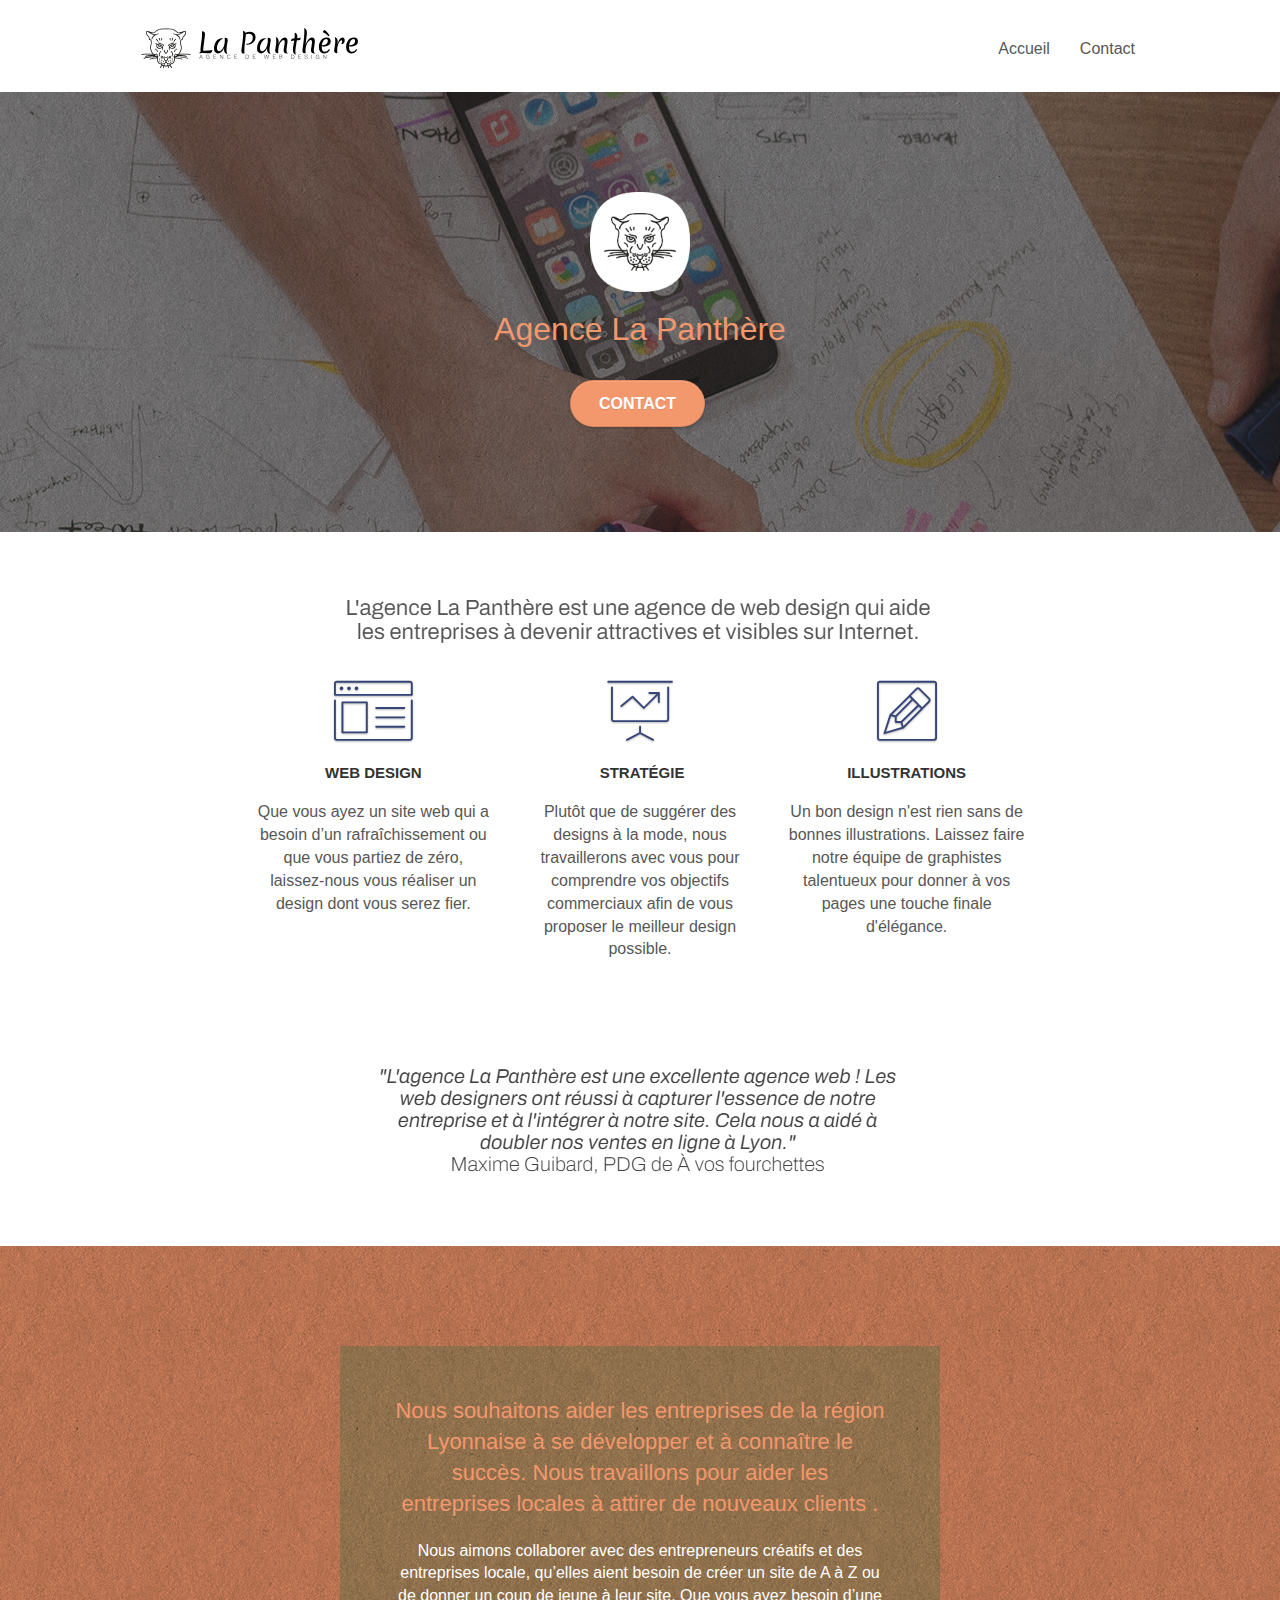
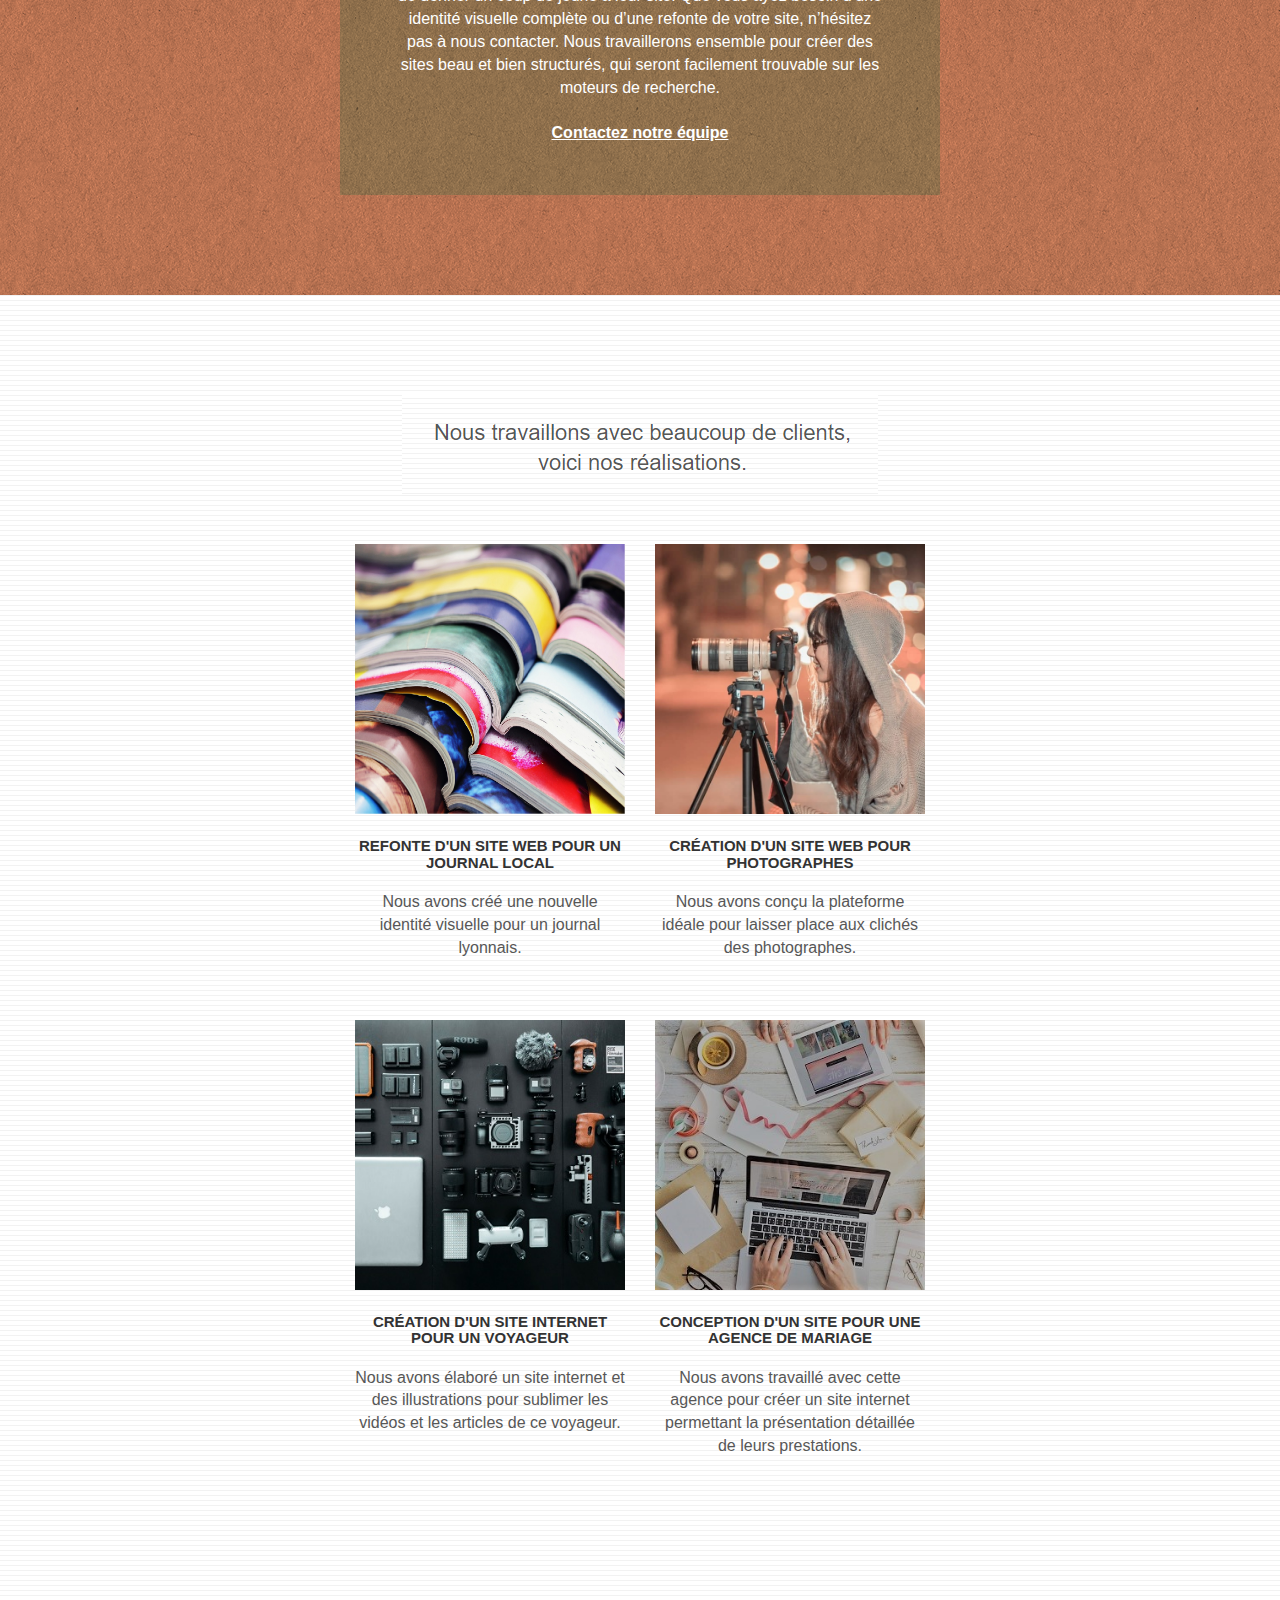
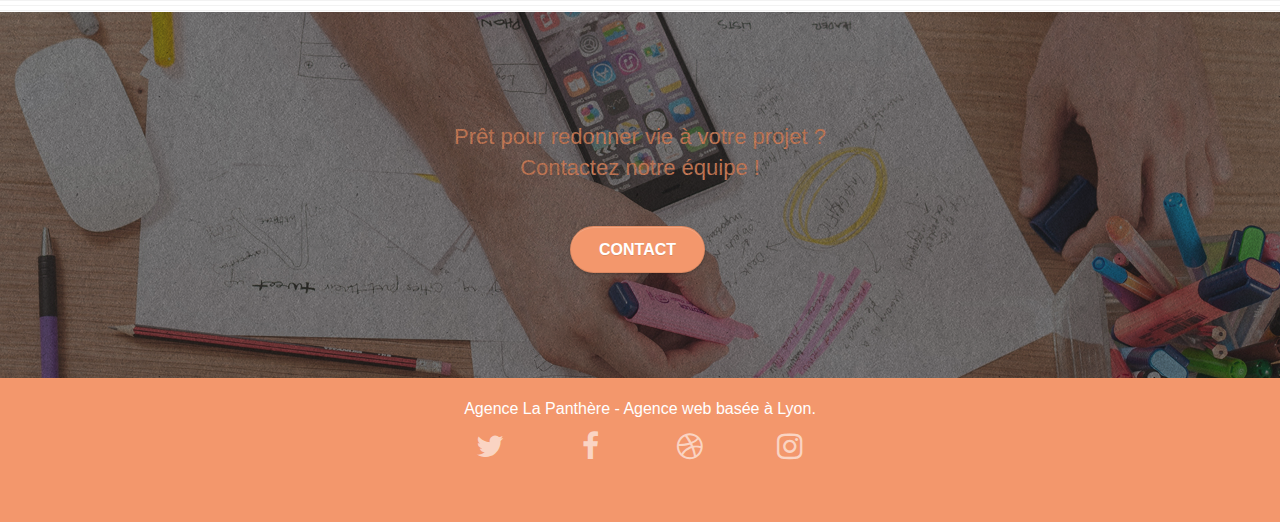
==== index.html @ 8ef8bfb0 "Nettoyage du surplus de liens + aumentation taille de texte paragraphe" ====
<!doctype html>
<html lang="Default">
<head>
    <meta charset="utf-8">
    <meta name="keywords" content="seo, google, site web, site internet, agence design paris, agence design, agence design,agence design,agence design,agence design,agence design,agence design,agence design,agence design">
    <meta name="description" content="L'agence La Panthère est une agence de web design qui aide les entreprises à devenir attractives et visibles sur Internet">
    <meta name="viewport" content="width=device-width, initial-scale=1.0, viewport-fit=cover">
    <link rel="shortcut icon" type="image/png" href="favicon.jpg">
    
	<link rel="stylesheet" type="text/css" href="./css/bootstrap.css">
	<link rel="stylesheet" type="text/css" href="style.css">
	<link rel="stylesheet" type="text/css" href="./css/font-awesome.css">
	<link rel="stylesheet" type="text/css" href="./css/et-line.css">
	
    
	<script src="./js/jquery-2.1.0.js"></script>
	<script src="./js/bootstrap.js"></script>
	<script src="./js/blocs.js"></script>
	<script src="./js/jquery.touchSwipe.js" defer></script>
	<script src="./js/gmaps.js"></script>

    <title>Agence Web La Panthère</title>

    
<!-- Analytics -->
 
<!-- Analytics END -->
    
</head>
<body>
<!-- Principal conteneur -->
<div class="page-container">
    
<!-- bloc-0 -->
<header class="bloc bgc-white l-bloc " id="bloc-0">
	<div class="container bloc-sm">

		<nav class="navbar row">
			<div class="navbar-header">
				<a class="navbar-brand" href="index.html"><img src="img/agence-la-panthere-monochrome.svg" alt="paris web design logo agence web meilleure agence" height="40" /></a>
				<button id="nav-toggle" type="button" class="ui-navbar-toggle navbar-toggle" data-toggle="collapse" data-target=".navbar-1">
					<span class="sr-only">Toggle navigation</span><span class="icon-bar"></span><span class="icon-bar"></span><span class="icon-bar"></span>
				</button>
			</div>
			<div class="collapse navbar-collapse navbar-1 special-dropdown-nav">
				<ul class="site-navigation nav navbar-nav">
					<li>
						<a href="index.html">Accueil</a>
					</li>
					<li>
					</li>
					<li>
						<a href="page2.html">Contact</a>
					</li>
				</ul>
			</div>
		</nav>
	</div>
</header>
<!-- bloc-0 END -->

<!-- bloc-1-presentation -->
<section class="bloc bgc-dark-slate-blue bg-banniere d-bloc bg-t-edge bloc-bg-texture texture-paper b-parallax" id="bloc-1-hero">
	<div class="container bloc-lg">
		<div class="row tight-width-whitespace">
			<article class="col-sm-12">
				<img src="img/logo.png" class="center-block image-resize-mode" width="100" alt="Agence La Panthère, agence web paris, création logo paris" />
				<h1 class="text-center hero-bloc-text tc-white ">
					Agence La Panthère
				</h1>
				<div class="text-center">
					<a href="page2.html" class="btn btn-lg btn-clean btn-rd cta-hero btn-atomic-tangerine" id="cta-hero">Contact</a>
				</div>
			</article>
		</div>
	</div>
</section>
<!-- bloc-1-presentation END -->

<!-- bloc-2-services -->
<main class="bloc bgc-white l-bloc" id="bloc-2-services">
	<div class="container bloc-md">
		<div class="row">
			<div class="col-sm-12 text-center">
				<img alt="agence web, agence web paris, web design paris, stratégie web" src="img/title.png" />
			</div>
		</div>
		<div class="row voffset-lg med-width-whitespace">
			<div class="col-sm-4">
				<div class="text-center">
					<span class="et-icon-browser sm-shadow icon-dark-slate-blue icons icon-lg"></span>
				</div>
				<h3 class="mg-md text-center">
					Web design
				</h3>
				<p class="text-center ">
					Que vous ayez un site web qui a besoin d&rsquo;un rafraîchissement ou que vous partiez de zéro, laissez-nous vous réaliser un design dont vous serez fier.
				</p>
			</div>
			<div class="col-sm-4">
				<div class="text-center">
					<span class="et-icon-presentation sm-shadow icon-dark-slate-blue icons icon-lg"></span>
				</div>
				<h3 class="mg-md text-center">
					&nbsp;Stratégie
				</h3>
				<p class="text-center ">
					Plutôt que de suggérer des designs à la mode, nous travaillerons avec vous pour comprendre vos objectifs commerciaux afin de vous proposer le meilleur design possible.<br>
				</p>
			</div>
			<div class="col-sm-4">
				<div class="text-center">
					<span class="et-icon-edit sm-shadow icon-dark-slate-blue icons icon-lg"></span>
				</div>
				<h3 class="mg-md text-center">
					Illustrations
				</h3>
				<p class="text-center ">
					Un bon design n'est rien sans de bonnes illustrations. Laissez faire notre équipe de graphistes talentueux pour donner à vos pages une touche finale d'élégance.
				</p>
			</div>
		</div>
		<div class="row voffset-lg voffset">
			<div class="col-xs-12 col-md-8 col-md-offset-2 text-center">
				<img alt="agence web, agence web paris, web design paris, stratégie web" src="img/citation.png" />

			</div>
		</div>
	</div>
</main>
<!-- bloc-2-services END -->

<!-- bloc-3-what-i-do -->
<div class="bloc tc-white bgc-atomic-tangerine bg-presentation d-bloc bloc-bg-texture texture-paper b-parallax" id="bloc-3-what-i-do">
	<div class="container bloc-lg">
		<div class="row tight-width-whitespace black-background">
			<div class="col-sm-12">
				<h2 class="mg-md text-center tc-white">
					Nous souhaitons aider les entreprises de la région Lyonnaise à se développer et à connaître le succès. Nous travaillons pour aider les entreprises locales à attirer de nouveaux clients .<br>
				</h2>
				<p class="text-center white">
					Nous aimons collaborer avec des entrepreneurs créatifs et des entreprises locale, qu’elles aient besoin de créer un site de A à Z ou de donner un coup de jeune à leur site. Que vous ayez besoin d’une identité visuelle complète ou d’une refonte de votre site, n’hésitez pas à nous contacter. Nous travaillerons ensemble pour créer des sites beau et bien structurés, qui seront facilement trouvable sur les moteurs de recherche. <br><br><a class="ltc-white bold-link" href="page2.html">Contactez notre équipe</a><br>
				</p>
			</div>
		</div>
	</div>
</div>
<!-- bloc-3-what-i-do END -->

<!-- bloc-4-portfolio -->
<section class="bloc bgc-white bg-lines-h2-bg bg-repeat l-bloc" id="bloc-4-portfolio">
	<div class="container bloc-lg">
		<div class="row">
			<div class="col-sm-12 text-center">
				<img alt="agence web, agence web paris, web design paris, stratégie web" src="img/title2.png" />
			</div>
		</div>
		<div class="row tight-width-whitespace portfolio-row">
			<div class="col-sm-6">
				<a href="#" data-lightbox="img/1.jpg" data-gallery-id="gallery-1" data-caption="Refonte d'un site web pour un journal local" data-frame="snapshot-lb"><img src="img/1.jpg" alt="paris web design logo agence web meilleure agence et refonte site web journal" class="img-responsive portfolio-thumb" /></a>
				<h3 class="mg-md text-center">
					Refonte d'un site web pour un journal local
				</h3>
				<p class="text-center">
					Nous avons créé une nouvelle identité visuelle pour un journal lyonnais.
				</p>
			</div>
			<div class="col-sm-6">
				<a href="#" data-lightbox="img/2.jpg" data-gallery-id="gallery-1" data-caption="Création d'un site web pour photographes" data-frame="snapshot-lb"><img src="img/2.jpg" class="img-responsive portfolio-thumb" alt="paris web design logo agence web meilleure agence, Création d'un site web pour photographes" /></a>
				<h3 class="mg-md text-center">
					Création d'un site web pour photographes
				</h3>
				<p class="text-center">
					Nous avons conçu la plateforme idéale pour laisser place aux clichés des photographes.
				</p>
			</div>
		</div>
		<div class="row tight-width-whitespace portfolio-row">
			<div class="col-sm-6">
				<a href="#" data-lightbox="img/3.bmp" data-gallery-id="gallery-1" data-caption="Création d'un site internet pour un voyageur" data-frame="snapshot-lb"><img src="img/3.bmp" class="img-responsive portfolio-thumb" alt="paris web design logo agence web meilleure agence, Création d'un site web pour voyageur"/></a>
				<h3 class="mg-md text-center">
					Création d'un site internet pour un voyageur
				</h3>
				<p class="text-center">
					Nous avons élaboré un site internet et des illustrations pour sublimer les vidéos et les articles de ce voyageur.
				</p>
			</div>
			<div class="col-sm-6">
				<a href="#" data-lightbox="img/4.bmp" data-gallery-id="gallery-1" data-caption="Conception d'un site pour une agence de mariage" data-frame="snapshot-lb"><img src="img/4.bmp" class="img-responsive portfolio-thumb" alt="paris web design logo agence web meilleure agence, Création d'un site web pour agence de mariage" /></a>
				<h3 class="mg-md text-center">
					Conception d'un site pour une agence de mariage
				</h3>
				<p class="text-center">
					Nous avons travaillé avec cette agence pour créer un site internet permettant la présentation détaillée de leurs prestations.
				</p>
			</div>
		</div>
	</div>
</section>
<!-- bloc-4-portfolio END -->

<!-- bloc-5-cta -->
<section class="bloc bgc-dark-slate-blue bg-banniere d-bloc bloc-bg-texture texture-paper" id="bloc-5-cta">
	<div class="container bloc-lg">
		<div class="row">
			<h2 class="mg-md text-center tc-white">
				Prêt pour redonner vie à votre projet ?<br>Contactez notre équipe !
			</h2>
			<div class="col-sm-12 text-center">
				<a href="page2.html" class="btn btn-atomic-tangerine btn-clean btn-rd btn-lg cta-hero">Contact</a>
			</div>
		</div>
	</div>
</section>
<!-- bloc-5-cta END -->

<!-- Footer - bloc-8 -->
<footer class="bloc bgc-atomic-tangerine d-bloc" id="bloc-8">
	<div class="container bloc-sm">
		<div class="row">
			<div class="col-sm-12">
				<p class="text-center white">
					Agence La Panthère - Agence web basée à Lyon.<br>
				</p>
				<div class="row row-no-gutters social">
					<div class="col-sm-3">
						<div class="text-center">
							<a class="social" href="index.html"><span class="fa fa-twitter icon-md"></span></a>
						</div>
					</div>
					<div class="col-sm-3">
						<div class="text-center">
							<a class="social" href="index.html"><span class="fa fa-facebook icon-md"></span></a>
						</div>
					</div>
					<div class="col-sm-3">
						<div class="text-center">
							<a class="social" href="index.html"><span class="fa fa-dribbble icon-md"></span></a>
						</div>
					</div>
					<div class="col-sm-3">
						<div class="text-center">
							<a class="social" href="index.html"><span class="fa fa-instagram icon-md"></span></a>
						</div>
					</div>
					<div class="keywords" style="color:#F3976C;">Agence web à paris, stratégie web, web design, illustrations, design de site web, site web, web, internet, site internet, site</div>
				</div>
			</div>
		</div>
	</div>
</footer>
<!-- Footer - bloc-8 END -->

</div>
<!-- Principal conteneur END -->
    

</body>
</html>
---- style.css ----
body {
    margin: 0;
    padding: 0;
    background: #FFF;
    overflow-x: hidden;
    -webkit-font-smoothing: antialiased;
    -moz-osx-font-smoothing: grayscale;
}

a,
button {
    transition: all .3s ease-in-out;
    outline: none!important;
}

a:hover {
    text-decoration: none;
    cursor: pointer;
}

#page-loading-blocs-notifaction {
    position: fixed;
    top: 0;
    bottom: 0;
    width: 100%;
    z-index: 100000;
    background: #FFFFFF url("img/pageload-spinner.gif") no-repeat center center;
}

.bloc {
    width: 100%;
    clear: both;
    background: 50% 50% no-repeat;
    padding: 0 50px;
    -webkit-background-size: cover;
    -moz-background-size: cover;
    -o-background-size: cover;
    background-size: cover;
    position: relative;
}

.bloc .container {
    padding-left: 0;
    padding-right: 0;
}

.bloc-lg {
    padding: 100px 50px;
}

.bloc-md {
    padding: 50px;
}

.bloc-sm {
    padding: 20px 50px;
}

.bg-center,
.bg-l-edge,
.bg-r-edge,
.bg-t-edge,
.bg-b-edge,
.bg-tl-edge,
.bg-bl-edge,
.bg-tr-edge,
.bg-br-edge,
.bg-repeat {
    -webkit-background-size: auto!important;
    -moz-background-size: auto!important;
    -o-background-size: auto!important;
    background-size: auto!important;
}

.bg-repeat {
    background: repeat;
}

.bg-t-edge {
    background: top no-repeat;
}

.bloc-bg-texture::before {
    content: "";
    background-size: 2px 2px;
    position: absolute;
    top: 0;
    bottom: 0;
    left: 0;
    right: 0;
}

.texture-paper::before {
    background: url("img/texture-paper.png");
    background-size: 280px 280px;
}

.b-parallax {
    background-attachment: fixed;
}

.d-bloc {
    color: rgba(255, 255, 255, .7);
}

.d-bloc button:hover {
    color: rgba(255, 255, 255, .9);
}

.d-bloc .icon-round,
.d-bloc .icon-square,
.d-bloc .icon-rounded,
.d-bloc .icon-semi-rounded-a,
.d-bloc .icon-semi-rounded-b {
    border-color: rgba(255, 255, 255, .9);
}

.d-bloc .divider-h span {
    border-color: rgba(255, 255, 255, .2);
}

.d-bloc .a-btn,
.d-bloc .navbar a,
.d-bloc .navbar-brand,
.d-bloc a .icon-sm,
.d-bloc a .icon-md,
.d-bloc a .icon-lg,
.d-bloc a .icon-xl,
.d-bloc h1 a,
.d-bloc h2 a,
.d-bloc h3 a,
.d-bloc h4 a,
.d-bloc h5 a,
.d-bloc h6 a,
.d-bloc p a {
    color: rgba(255, 255, 255, .6);
}

.d-bloc .a-btn:hover,
.d-bloc .navbar a:hover,
.d-bloc .navbar-brand:hover,
.d-bloc a:hover .icon-sm,
.d-bloc a:hover .icon-md,
.d-bloc a:hover .icon-lg,
.d-bloc a:hover .icon-xl,
.d-bloc h1 a:hover,
.d-bloc h2 a:hover,
.d-bloc h3 a:hover,
.d-bloc h4 a:hover,
.d-bloc h5 a:hover,
.d-bloc h6 a:hover,
.d-bloc p a:hover {
    color: rgba(255, 255, 255, 1);
}

.d-bloc .navbar-toggle .icon-bar {
    background: rgba(255, 255, 255, 1);
}

.d-bloc .btn-wire,
.d-bloc .btn-wire:hover {
    color: rgba(255, 255, 255, 1);
    border-color: rgba(255, 255, 255, 1);
}

.d-bloc .panel {
    color: rgba(0, 0, 0, .5);
}

.d-bloc .panel button:hover {
    color: rgba(0, 0, 0, .7);
}

.d-bloc .panel icon {
    border-color: rgba(0, 0, 0, .7);
}

.d-bloc .panel .divider-h span {
    border-color: rgba(0, 0, 0, .1);
}

.d-bloc .panel .a-btn {
    color: rgba(0, 0, 0, .6);
}

.d-bloc .panel .a-btn:hover {
    color: rgba(0, 0, 0, 1);
}

.d-bloc .panel .btn-wire,
.d-bloc .panel .btn-wire:hover {
    color: rgba(0, 0, 0, .7);
    border-color: rgba(0, 0, 0, .3);
}

.d-bloc .panel,
.l-bloc {
    color: rgba(0, 0, 0, .5);
}

.d-bloc .panel button:hover,
.l-bloc button:hover {
    color: rgba(0, 0, 0, .7);
}

.l-bloc .icon-round,
.l-bloc .icon-square,
.l-bloc .icon-rounded,
.l-bloc .icon-semi-rounded-a,
.l-bloc .icon-semi-rounded-b {
    border-color: rgba(0, 0, 0, .7);
}

.d-bloc .panel .divider-h span,
.l-bloc .divider-h span {
    border-color: rgba(0, 0, 0, .1);
}

.d-bloc .panel .a-btn,
.l-bloc .a-btn,
.l-bloc .navbar a,
.l-bloc .navbar-brand,
.l-bloc a .icon-sm,
.l-bloc a .icon-md,
.l-bloc a .icon-lg,
.l-bloc a .icon-xl,
.l-bloc h1 a,
.l-bloc h2 a,
.l-bloc h3 a,
.l-bloc h4 a,
.l-bloc h5 a,
.l-bloc h6 a,
.l-bloc p a {
    color: rgba(0, 0, 0, .6);
}

.d-bloc .panel .a-btn:hover,
.l-bloc .a-btn:hover,
.l-bloc .navbar a:hover,
.l-bloc .navbar-brand:hover,
.l-bloc a:hover .icon-sm,
.l-bloc a:hover .icon-md,
.l-bloc a:hover .icon-lg,
.l-bloc a:hover .icon-xl,
.l-bloc h1 a:hover,
.l-bloc h2 a:hover,
.l-bloc h3 a:hover,
.l-bloc h4 a:hover,
.l-bloc h5 a:hover,
.l-bloc h6 a:hover,
.l-bloc p a:hover {
    color: rgba(0, 0, 0, 1);
}

.l-bloc .navbar-toggle .icon-bar {
    color: rgba(0, 0, 0, .6);
}

.d-bloc .panel .btn-wire,
.d-bloc .panel .btn-wire:hover,
.l-bloc .btn-wire,
.l-bloc .btn-wire:hover {
    color: rgba(0, 0, 0, .7);
    border-color: rgba(0, 0, 0, .3);
}

.voffset {
    margin-top: 30px;
}

.voffset-lg {
    margin-top: 80px;
}

.row-no-gutters {
    margin-right: 0;
    margin-left: 0;
}

.row.row-no-gutters > [class^="col-"],
.row.row-no-gutters > [class*=" col-"] {
    padding-right: 0;
    padding-left: 0;
}

#bloc-1-hero h1 {
    font-size: 32px;
}

.navbar {
    margin-bottom: 0;
    z-index: 1;
}

.navbar-brand {
    height: auto;
    padding: 3px 15px;
    font-size: 25px;
    font-weight: normal;
    font-weight: 600;
    line-height: 44px;
}

.navbar-brand img {
    max-height: 200px;
    margin: 0 5px 0 0;
    display: inline;
}

.navbar-brand img[src$=svg] {
    min-width: 100px;
}

.nav-center .navbar-brand img {
    margin: 0;
}

.navbar .nav {
    padding-top: 2px;
    margin-right: -16px;
    float: right;
    z-index: 1;
}

.nav > li {
    float: left;
    margin-top: 4px;
    font-size: 16px;
}

.navbar-nav .open .dropdown-menu > li > a {
    text-align: inherit;
}

.nav > li a:hover,
.nav > li a:focus {
    background: transparent;
}

.navbar-toggle {
    margin: 10px 10px 0 0;
    border: 0px;
}

.navbar-toggle:hover {
    background: transparent!important;
}

.navbar-toggle .icon-bar {
    background-color: rgba(0, 0, 0, .5);
    width: 26px;
}

.nav-invert .navbar .nav {
    float: left;
}

.nav-invert .navbar-header,
.nav-invert .navbar-brand {
    float: right;
    position: relative;
    z-index: 2;
}

@media (min-width: 768px) {
    .site-navigation {
        position: absolute;
        top: 50%;
        right: 20px;
        transform: translate(0, -50%);
        -webkit-transform: translateY(-50%);
    }
    .nav > li .dropdown-menu a,
    .nav > li .dropdown-menu a:hover {
        color: #484848;
    }
    .nav-invert .site-navigation {
        left: 0;
        right: 0;
    }
    .nav-center {
        text-align: center;
    }
    .nav-center .navbar-header {
        width: 100%;
    }
    .nav-center .navbar-header,
    .nav-center .navbar-brand,
    .nav-center .nav > li {
        float: none;
        display: inline-block;
    }
    .nav-center .site-navigation {
        position: relative;
        width: 100%;
        right: 0;
        margin-right: 0px;
        margin-top: 20px;
    }
    .nav-center.mini-nav .navbar-toggle {
        float: none;
        margin: 10px auto 0;
    }
}

.nav > li > .dropdown a {
    background: none!important;
    display: block;
    padding: 14px 15px;
}

nav .caret {
    margin: 0 5px;
}

.dropdown-menu .dropdown-menu {
    top: -8px;
    left: 100%;
}

.dropdown-menu .dropmenu-flow-right {
    top: 100%;
    left: 0;
    margin-left: -1px;
    border-top-left-radius: 0;
    border-top-right-radius: 0;
}

.dropdown-menu .dropdown span {
    border: 4px solid black;
    border-top-color: transparent;
    border-right-color: transparent;
    border-bottom-color: transparent;
    margin: 6px -5px 0 0!important;
    float: right;
}

.mg-md {
    margin-top: 10px;
    margin-bottom: 20px;
}

.mg-lg {
    margin-top: 10px;
    margin-bottom: 40px;
}

.btn {
    margin: 0 5px 5px 0;
}

.btn.pull-right {
    margin: 0 0 5px 5px;
}

.btn-d,
.btn-d:hover,
.btn-d:focus {
    color: #FFF;
    background: rgba(0, 0, 0, .3);
}

button {
    outline: none!important;
}

.btn-rd {
    border-radius: 40px;
}

.btn-clean {
    border: 1px solid rgba(0, 0, 0, .08);
    border-bottom-color: rgba(0, 0, 0, .1);
    text-shadow: 0 1px 0 rgba(0, 0, 1, .1);
    box-shadow: 0 1px 3px rgba(0, 0, 1, .25), inset 0 1px 0 0 rgba(255, 255, 255, .15);
}

.icon-md {
    font-size: 30px!important;
}

.icon-lg {
    font-size: 60px!important;
}

.sm-shadow {
    text-shadow: 0 1px 2px rgba(0, 0, 0, .3);
}

.panel-sq,
.panel-sq .panel-heading,
.panel-sq .panel-footer {
    border-radius: 0;
}

.panel-rd {
    border-radius: 30px;
}

.panel-rd .panel-heading {
    border-radius: 29px 29px 0 0;
}

.panel-rd .panel-footer {
    border-radius: 0 0 29px 29px;
}

.form-control {
    border-color: rgba(0, 0, 0, .1);
    box-shadow: none;
}

.scrollToTop {
    width: 40px;
    height: 40px;
    position: fixed;
    bottom: 20px;
    right: 20px;
    opacity: 0;
    z-index: 500;
    transition: all .3s ease-in-out;
}

.scrollToTop span {
    margin-top: 6px;
}

.showScrollTop {
    font-size: 14px;
    opacity: 1;
}

a[data-lightbox] {
    position: relative;
    display: block;
    text-align: center;
}

a[data-lightbox]:hover::before {
    content: "+";
    font-family: "HelveticaNeue-Light", "Helvetica Neue Light", "Helvetica Neue", Helvetica, Arial;
    font-size: 32px;
    width: 50px;
    height: 50px;
    margin-left: -25px;
    border-radius: 50%;
    background: rgba(0, 0, 0, .6);
    color: #FFF;
    font-weight: 100;
    z-index: 1;
    position: absolute;
    top: 50%;
    transform: translateY(-50%);
    -webkit-transform: translateY(-50%);
}

a[data-lightbox]:hover img {
    opacity: 0.6;
    -webkit-animation-fill-mode: none;
    animation-fill-mode: none;
}

#lightbox-modal {
    display: flex;
    align-items: center;
}

#lightbox-modal .modal-dialog {
    width: 90%;
    max-width: 900px;
    margin: 0 auto 0;
}

#lightbox-modal .modal-dialog img {
    max-height: 90vh;
    margin: 0 auto;
}

.lightbox-caption {
    padding: 20px;
    color: #FFF;
    background: rgba(0, 0, 0, .5);
    position: absolute;
    left: 15px;
    right: 15px;
    bottom: 5px;
}

.close-lightbox {
    color: #FFF;
    font-size: 30px;
    position: absolute;
    top: 20px;
    right: 20px;
    z-index: 20;
    background: rgba(0, 0, 0, .5);
    border: none;
    line-height: 30px;
    padding: 0 9px 5px;
    opacity: 0.3;
}

.close-lightbox:hover,
.next-lightbox:hover,
.prev-lightbox:hover {
    opacity: 1.0;
    color: #FFF;
}

.next-lightbox,
.prev-lightbox {
    font-size: 20px;
    color: rgba(255, 255, 255, .9);
    background: rgba(0, 0, 0, .5);
    transition: all .2s ease-in-out;
    position: absolute;
    top: 45%;
    z-index: 1;
    opacity: 0.4;
}

.next-lightbox {
    padding: 6px 8px 1px 13px;
    right: 25px;
}

.prev-lightbox {
    padding: 6px 13px 1px 10px;
    left: 25px;
}

.snapshot-lb .modal-body {
    padding-bottom: 45px;
}

.snapshot-lb .lightbox-caption {
    padding: 0;
    color: rgba(0, 0, 0, .5);
    background: none;
}

h1,
h2,
h3,
h4,
h5,
h6,
p,
label,
.btn,
a {
    font-family: "helvetica";
    font-weight: 400;
    color: #575757!important;
}

.container {
    max-width: 1000px;
}

.hero-bloc-text {
    font-size: 38px;
}

.hero-bloc-text-sub {
    font-size: 36px;
}

.statement-bloc-text {
    line-height: 26px;
    font-style: italic;
    font-size: 20px;
    text-align: center;
    font-weight: lighter;
    max-width: 520px;
    margin: auto auto auto auto;
}

p {
    font-size: 16px;
}

.tight-width-whitespace {
    max-width: 600px;
    margin: auto auto auto auto;
}

.h1 {
    font-size: 20px;
    font-family: "Open Sans";
}

.cta-hero {
    margin-top: 22px;
    color: #FFFFFF!important;
    text-transform: uppercase;
    padding: 12px 28px 12px 28px;
    font-size: 16px;
    font-weight: 700;
}

.social {
    max-width: 400px;
    margin: auto auto auto auto;
}

h2 {
    font-size: 22px;
    line-height: 1.4em;
}

h3 {
    font-size: 15px;
    text-transform: uppercase;
    font-weight: 700;
    color: #333333!important;
}

.med-width-whitespace {
    max-width: 800px;
    margin: auto auto auto auto;
    box-shadow: 0px 0px 0px #000000;
}

h1 {
    color: #333333!important;
}

h4 {
    color: #333333!important;
}

.icons {
    margin-bottom: 14px;
    margin-top: 24px;
}

.white {
    color: #FFFFFF!important;
}

.portfolio-thumb {
    margin-bottom: 24px;
}

.portfolio-row {
    margin-bottom: 44px;
    margin-top: 50px;
}

.avatar {
    box-shadow: 0px 4px 9px rgba(0, 0, 0, 0.3);
}

.black-background {
    background-color: rgba(165, 147, 99, 0.7);
    padding: 40px 40px 40px 40px;
}

.bold-link {
    font-weight: 900;
    text-decoration: underline!important;
}

.bgc-white {
    background-color: #FFFFFF;
}

.bgc-dark-slate-blue {
    background-color: #364577;
}

.bgc-atomic-tangerine {
    background-color: #F3976C;
}

.tc-white {
    color: #F3976C!important;
}

.btn-atomic-tangerine {
    background: #F3976C;
    color: #FFFFFF!important;
}

.btn-atomic-tangerine:hover {
    background: #c27956!important;
    color: #FFFFFF!important;
}

.ltc-white {
    color: #FFFFFF!important;
}

.ltc-white:hover {
    color: #cccccc!important;
}

.ltc-atomic-tangerine {
    color: #F3976C!important;
}

.ltc-atomic-tangerine:hover {
    color: #c27956!important;
}

.icon-dark-slate-blue {
    color: #364577!important;
    border-color: #364577!important;
}

.bg-dots-bg {
    background-image: url("img/dots-bg.png");
}

.bg-lines-h2-bg {
    background-image: url("img/lines-h2-bg.png");
}

.bg-banniere {
    background-image: url("img/agence-la-panthere.jpg");
}

.bg-presentation {
    background-image: url("img/image-de-presentation.bmp");
}

@media (max-width: 1024px) {
    .bloc {
        padding-left: 20px;
        padding-right: 20px;
    }
    .bloc.full-width-bloc,
    .bloc-tile-2.full-width-bloc .container,
    .bloc-tile-3.full-width-bloc .container,
    .bloc-tile-4.full-width-bloc .container {
        padding-left: 0;
        padding-right: 0;
    }
}

@media (max-width: 992px) and (min-width: 768px) {
    .navbar .nav {
        max-width: 80%
    }
    .nav-center.navbar .nav {
        max-width: 100%
    }
}

@media only screen and (min-device-width: 768px) and (max-device-width: 1024px) and (orientation: landscape) {
    .b-parallax {
        background-attachment: scroll;
    }
}

@media only screen and (min-device-width: 1024px) and (max-device-width: 1366px) and (-webkit-min-device-pixel-ratio: 1.5) {
    .b-parallax {
        background-attachment: scroll;
    }
}

@media (max-width: 991px) {
    .container {
        width: 100%;
    }
    .b-parallax {
        background-attachment: scroll;
    }
    .page-container,
    #hero-bloc {
        overflow-x: hidden;
        position: relative;
    }
    .bloc {
        padding-left: constant(safe-area-inset-left);
        padding-right: constant(safe-area-inset-right);
    }
    .bloc-group,
    .bloc-group .bloc {
        display: block;
        width: 100%;
    }
    .bloc-fill-screen .fill-bloc-top-edge,
    .bloc-fill-screen .fill-bloc-bottom-edge {
        padding: 0 20px;
        padding-left: constant(safe-area-inset-left);
        padding-right: constant(safe-area-inset-right);
    }
}

@media (max-width: 767px) {
    .page-container {
        overflow-x: hidden;
        position: relative;
    }
    h1,
    h2,
    h3,
    h4,
    h5,
    h6,
    p,
    #disqus_thread {
        padding-left: 10px!important;
        padding-right: 10px!important;
    }
    .b-parallax {
        background-attachment: scroll;
    }
    .navbar .nav {
        padding-top: 0;
        border-top: 1px solid rgba(0, 0, 0, .2);
        float: none!important;
    }
    .navbar.row {
        margin-left: 0;
        margin-right: 0;
    }
    .site-navigation {
        position: inherit;
        transform: none;
        -webkit-transform: none;
        -ms-transform: none;
    }
    .nav > li {
        margin-top: 0;
        border-bottom: 1px solid rgba(0, 0, 0, .1);
        background: rgba(0, 0, 0, .05);
        text-align: left;
        padding-left: 15px;
        width: 100%;
    }
    .nav > li:hover {
        background: rgba(0, 0, 0, .08);
    }
    .dropdown .dropdown a .caret {
        float: none;
        margin: 5px 0 0 10px!important;
        border: 4px solid black;
        border-bottom-color: transparent;
        border-right-color: transparent;
        border-left-color: transparent;
    }
    #hero-bloc .navbar .nav {
        background: rgba(0, 0, 0, .8);
    }
    #hero-bloc .navbar .nav a {
        color: rgba(255, 255, 255, .6);
    }
    .hero {
        padding: 50px 0;
    }
    .hero-nav {
        left: -1px;
        right: -1px;
    }
    .navbar-collapse {
        padding: 0;
        overflow-x: hidden;
        -webkit-box-shadow: none;
        box-shadow: none;
    }
    .navbar-brand img {
        max-height: 40px;
        width: auto;
    }
    .nav-invert .navbar-header {
        float: none;
        width: 100%;
    }
    .nav-invert .navbar-toggle {
        float: left;
        margin-left: 10px;
    }
    .bloc {
        padding-left: 0;
        padding-right: 0;
    }
    .bloc-xxl,
    .bloc-xl,
    .bloc-lg {
        padding: 40px 0;
    }
    .bloc-sm,
    .bloc-md {
        padding-left: 0;
        padding-right: 0;
    }
    .bloc-tile-2 .container,
    .bloc-tile-3 .container,
    .bloc-tile-4 .container,
    .bloc-fill-screen .fill-bloc-top-edge,
    .bloc-fill-screen .fill-bloc-bottom-edge {
        padding-left: 0;
        padding-right: 0;
    }
    .a-block {
        padding: 0 10px;
    }
    .btn-dwn {
        display: none;
    }
    .voffset {
        margin-top: 5px;
    }
    .voffset-md {
        margin-top: 20px;
    }
    .voffset-lg {
        margin-top: 30px;
    }
    form {
        padding: 5px;
    }
    .close-lightbox {
        display: inline-block;
    }
    .blocsapp-device-iphone5 {
        background-size: 216px 425px;
        padding-top: 60px;
        width: 216px;
        height: 425px;
    }
    .blocsapp-device-iphone5 img {
        width: 180px;
        height: 320px;
    }
}

@media (max-width: 400px) {
    .bloc {
        padding-left: 0;
        padding-right: 0;
    }
}

@media (max-width: 767px) {
    .bloc-mob-center-text {
        text-align: center;
    }
}
---- css/et-line.css ----
@font-face {
    font-family: et-line;
    src: url(../fonts/et-line.eot);
    src: url(../fonts/et-line.eot?#iefix) format('embedded-opentype'), url(../fonts/et-line.woff) format('woff'), url(../fonts/et-line.ttf) format('truetype'), url(../fonts/et-line.svg#et-line) format('svg');
    font-weight: 400;
    font-style: normal
}

.et-icon-adjustments,
.et-icon-alarmclock,
.et-icon-anchor,
.et-icon-aperture,
.et-icon-attachment,
.et-icon-bargraph,
.et-icon-basket,
.et-icon-beaker,
.et-icon-bike,
.et-icon-book-open,
.et-icon-briefcase,
.et-icon-browser,
.et-icon-calendar,
.et-icon-camera,
.et-icon-caution,
.et-icon-chat,
.et-icon-circle-compass,
.et-icon-clipboard,
.et-icon-clock,
.et-icon-cloud,
.et-icon-compass,
.et-icon-desktop,
.et-icon-dial,
.et-icon-document,
.et-icon-documents,
.et-icon-download,
.et-icon-dribbble,
.et-icon-edit,
.et-icon-envelope,
.et-icon-expand,
.et-icon-facebook,
.et-icon-flag,
.et-icon-focus,
.et-icon-gears,
.et-icon-genius,
.et-icon-gift,
.et-icon-global,
.et-icon-globe,
.et-icon-googleplus,
.et-icon-grid,
.et-icon-happy,
.et-icon-hazardous,
.et-icon-heart,
.et-icon-hotairballoon,
.et-icon-hourglass,
.et-icon-key,
.et-icon-laptop,
.et-icon-layers,
.et-icon-lifesaver,
.et-icon-lightbulb,
.et-icon-linegraph,
.et-icon-linkedin,
.et-icon-lock,
.et-icon-magnifying-glass,
.et-icon-map,
.et-icon-map-pin,
.et-icon-megaphone,
.et-icon-mic,
.et-icon-mobile,
.et-icon-newspaper,
.et-icon-notebook,
.et-icon-paintbrush,
.et-icon-paperclip,
.et-icon-pencil,
.et-icon-phone,
.et-icon-picture,
.et-icon-pictures,
.et-icon-piechart,
.et-icon-presentation,
.et-icon-pricetags,
.et-icon-printer,
.et-icon-profile-female,
.et-icon-profile-male,
.et-icon-puzzle,
.et-icon-quote,
.et-icon-recycle,
.et-icon-refresh,
.et-icon-ribbon,
.et-icon-rss,
.et-icon-sad,
.et-icon-scissors,
.et-icon-scope,
.et-icon-search,
.et-icon-shield,
.et-icon-speedometer,
.et-icon-strategy,
.et-icon-streetsign,
.et-icon-tablet,
.et-icon-target,
.et-icon-telescope,
.et-icon-toolbox,
.et-icon-tools,
.et-icon-tools-2,
.et-icon-trophy,
.et-icon-tumblr,
.et-icon-twitter,
.et-icon-upload,
.et-icon-video,
.et-icon-wallet,
.et-icon-wine {
    font-family: et-line;
    speak: none;
    font-style: normal;
    font-weight: 400;
    font-variant: normal;
    text-transform: none;
    line-height: 1;
    -webkit-font-smoothing: antialiased;
    -moz-osx-font-smoothing: grayscale;
    display: inline-block
}

.et-icon-mobile:before {
    content: "\e000"
}

.et-icon-laptop:before {
    content: "\e001"
}

.et-icon-desktop:before {
    content: "\e002"
}

.et-icon-tablet:before {
    content: "\e003"
}

.et-icon-phone:before {
    content: "\e004"
}

.et-icon-document:before {
    content: "\e005"
}

.et-icon-documents:before {
    content: "\e006"
}

.et-icon-search:before {
    content: "\e007"
}

.et-icon-clipboard:before {
    content: "\e008"
}

.et-icon-newspaper:before {
    content: "\e009"
}

.et-icon-notebook:before {
    content: "\e00a"
}

.et-icon-book-open:before {
    content: "\e00b"
}

.et-icon-browser:before {
    content: "\e00c"
}

.et-icon-calendar:before {
    content: "\e00d"
}

.et-icon-presentation:before {
    content: "\e00e"
}

.et-icon-picture:before {
    content: "\e00f"
}

.et-icon-pictures:before {
    content: "\e010"
}

.et-icon-video:before {
    content: "\e011"
}

.et-icon-camera:before {
    content: "\e012"
}

.et-icon-printer:before {
    content: "\e013"
}

.et-icon-toolbox:before {
    content: "\e014"
}

.et-icon-briefcase:before {
    content: "\e015"
}

.et-icon-wallet:before {
    content: "\e016"
}

.et-icon-gift:before {
    content: "\e017"
}

.et-icon-bargraph:before {
    content: "\e018"
}

.et-icon-grid:before {
    content: "\e019"
}

.et-icon-expand:before {
    content: "\e01a"
}

.et-icon-focus:before {
    content: "\e01b"
}

.et-icon-edit:before {
    content: "\e01c"
}

.et-icon-adjustments:before {
    content: "\e01d"
}

.et-icon-ribbon:before {
    content: "\e01e"
}

.et-icon-hourglass:before {
    content: "\e01f"
}

.et-icon-lock:before {
    content: "\e020"
}

.et-icon-megaphone:before {
    content: "\e021"
}

.et-icon-shield:before {
    content: "\e022"
}

.et-icon-trophy:before {
    content: "\e023"
}

.et-icon-flag:before {
    content: "\e024"
}

.et-icon-map:before {
    content: "\e025"
}

.et-icon-puzzle:before {
    content: "\e026"
}

.et-icon-basket:before {
    content: "\e027"
}

.et-icon-envelope:before {
    content: "\e028"
}

.et-icon-streetsign:before {
    content: "\e029"
}

.et-icon-telescope:before {
    content: "\e02a"
}

.et-icon-gears:before {
    content: "\e02b"
}

.et-icon-key:before {
    content: "\e02c"
}

.et-icon-paperclip:before {
    content: "\e02d"
}

.et-icon-attachment:before {
    content: "\e02e"
}

.et-icon-pricetags:before {
    content: "\e02f"
}

.et-icon-lightbulb:before {
    content: "\e030"
}

.et-icon-layers:before {
    content: "\e031"
}

.et-icon-pencil:before {
    content: "\e032"
}

.et-icon-tools:before {
    content: "\e033"
}

.et-icon-tools-2:before {
    content: "\e034"
}

.et-icon-scissors:before {
    content: "\e035"
}

.et-icon-paintbrush:before {
    content: "\e036"
}

.et-icon-magnifying-glass:before {
    content: "\e037"
}

.et-icon-circle-compass:before {
    content: "\e038"
}

.et-icon-linegraph:before {
    content: "\e039"
}

.et-icon-mic:before {
    content: "\e03a"
}

.et-icon-strategy:before {
    content: "\e03b"
}

.et-icon-beaker:before {
    content: "\e03c"
}

.et-icon-caution:before {
    content: "\e03d"
}

.et-icon-recycle:before {
    content: "\e03e"
}

.et-icon-anchor:before {
    content: "\e03f"
}

.et-icon-profile-male:before {
    content: "\e040"
}

.et-icon-profile-female:before {
    content: "\e041"
}

.et-icon-bike:before {
    content: "\e042"
}

.et-icon-wine:before {
    content: "\e043"
}

.et-icon-hotairballoon:before {
    content: "\e044"
}

.et-icon-globe:before {
    content: "\e045"
}

.et-icon-genius:before {
    content: "\e046"
}

.et-icon-map-pin:before {
    content: "\e047"
}

.et-icon-dial:before {
    content: "\e048"
}

.et-icon-chat:before {
    content: "\e049"
}

.et-icon-heart:before {
    content: "\e04a"
}

.et-icon-cloud:before {
    content: "\e04b"
}

.et-icon-upload:before {
    content: "\e04c"
}

.et-icon-download:before {
    content: "\e04d"
}

.et-icon-target:before {
    content: "\e04e"
}

.et-icon-hazardous:before {
    content: "\e04f"
}

.et-icon-piechart:before {
    content: "\e050"
}

.et-icon-speedometer:before {
    content: "\e051"
}

.et-icon-global:before {
    content: "\e052"
}

.et-icon-compass:before {
    content: "\e053"
}

.et-icon-lifesaver:before {
    content: "\e054"
}

.et-icon-clock:before {
    content: "\e055"
}

.et-icon-aperture:before {
    content: "\e056"
}

.et-icon-quote:before {
    content: "\e057"
}

.et-icon-scope:before {
    content: "\e058"
}

.et-icon-alarmclock:before {
    content: "\e059"
}

.et-icon-refresh:before {
    content: "\e05a"
}

.et-icon-happy:before {
    content: "\e05b"
}

.et-icon-sad:before {
    content: "\e05c"
}

.et-icon-facebook:before {
    content: "\e05d"
}

.et-icon-twitter:before {
    content: "\e05e"
}

.et-icon-googleplus:before {
    content: "\e05f"
}

.et-icon-rss:before {
    content: "\e060"
}

.et-icon-tumblr:before {
    content: "\e061"
}

.et-icon-linkedin:before {
    content: "\e062"
}

.et-icon-dribbble:before {
    content: "\e063"
}
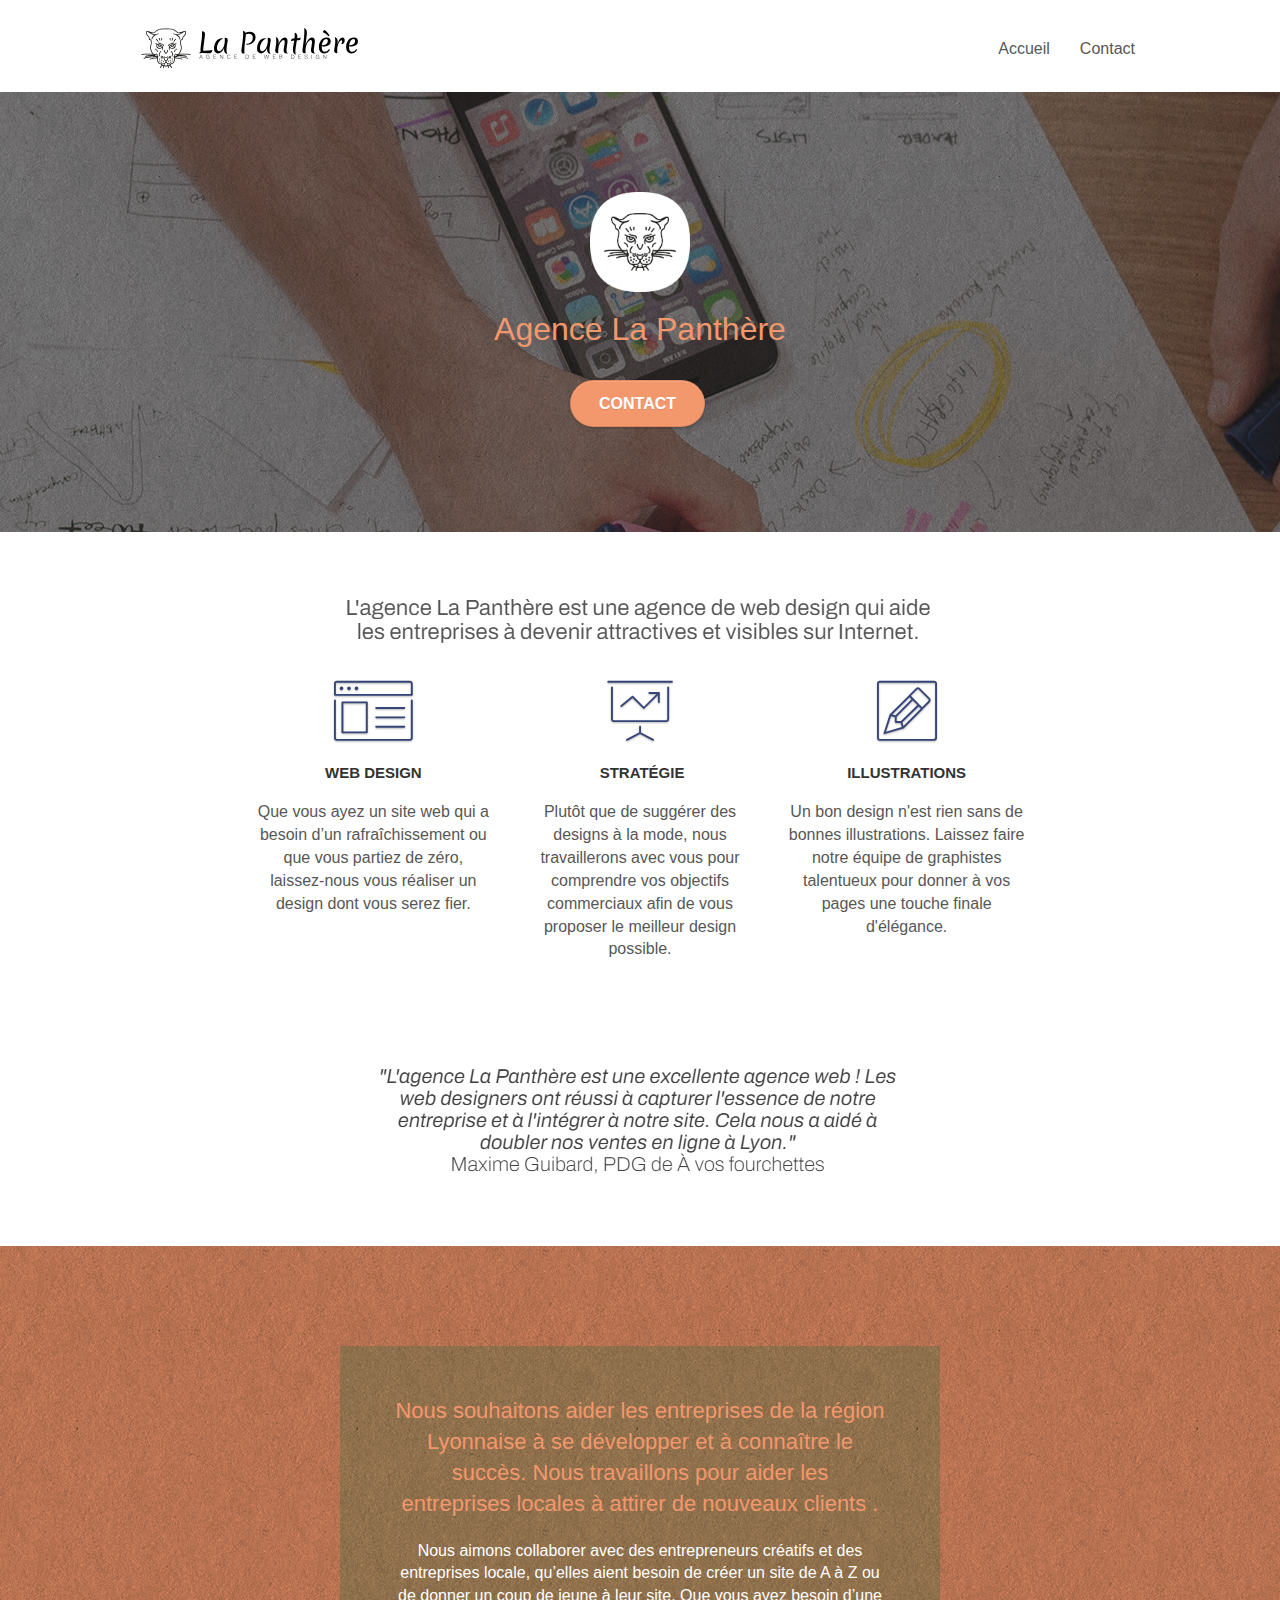
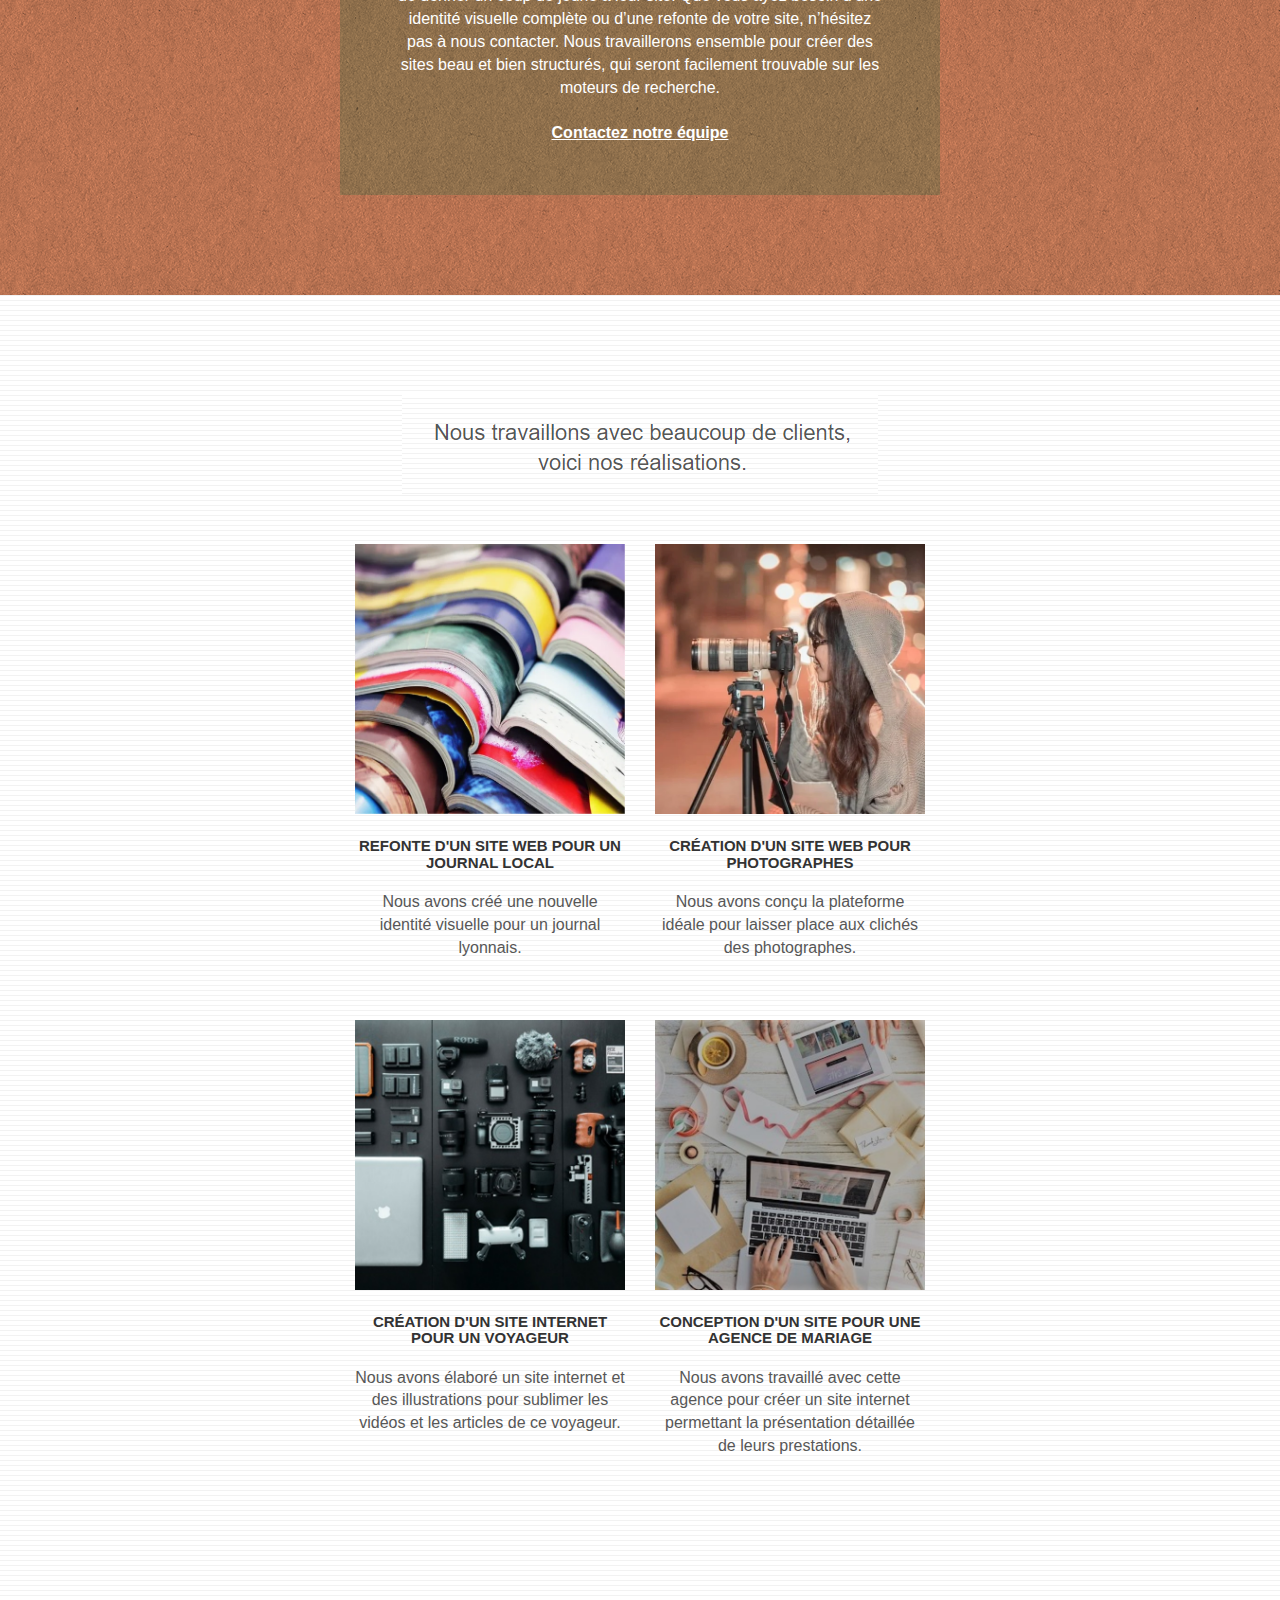
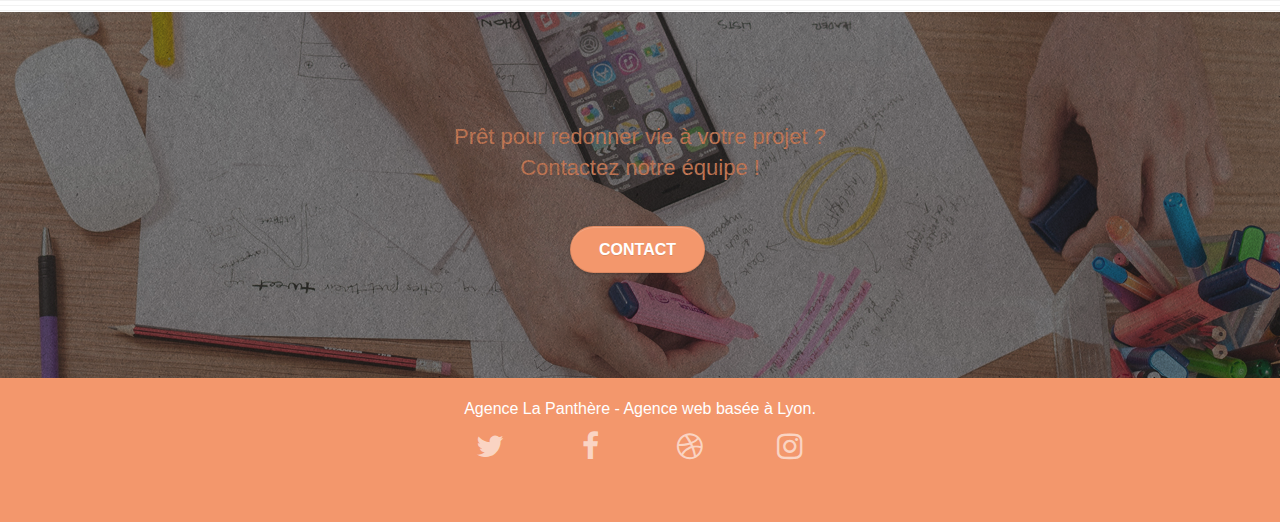
==== commit ec06dcea: "Compression des images, redimensionner à la bonne taille, format .webP, mis à jour texte alternatif" ====
--- a/index.html
+++ b/index.html
@@ -1,5 +1,5 @@
 <!doctype html>
-<html lang="Default">
+<html lang="fr">
 <head>
     <meta charset="utf-8">
     <meta name="keywords" content="seo, google, site web, site internet, agence design paris, agence design, agence design,agence design,agence design,agence design,agence design,agence design,agence design,agence design">
@@ -157,7 +157,7 @@
 		</div>
 		<div class="row tight-width-whitespace portfolio-row">
 			<div class="col-sm-6">
-				<a href="#" data-lightbox="img/1.jpg" data-gallery-id="gallery-1" data-caption="Refonte d'un site web pour un journal local" data-frame="snapshot-lb"><img src="img/1.jpg" alt="paris web design logo agence web meilleure agence et refonte site web journal" class="img-responsive portfolio-thumb" /></a>
+				<a href="#" data-lightbox="img/1.webp" data-gallery-id="gallery-1" data-caption="Refonte d'un site web pour un journal local" data-frame="snapshot-lb"><img src="img/1.webp" alt="Refonte d'un site web journal" class="img-responsive portfolio-thumb" /></a>
 				<h3 class="mg-md text-center">
 					Refonte d'un site web pour un journal local
 				</h3>
@@ -166,7 +166,7 @@
 				</p>
 			</div>
 			<div class="col-sm-6">
-				<a href="#" data-lightbox="img/2.jpg" data-gallery-id="gallery-1" data-caption="Création d'un site web pour photographes" data-frame="snapshot-lb"><img src="img/2.jpg" class="img-responsive portfolio-thumb" alt="paris web design logo agence web meilleure agence, Création d'un site web pour photographes" /></a>
+				<a href="#" data-lightbox="img/2.webp" data-gallery-id="gallery-1" data-caption="Création d'un site web pour photographes" data-frame="snapshot-lb"><img src="img/2.webp" class="img-responsive portfolio-thumb" alt="Création d'un site web pour photographes" /></a>
 				<h3 class="mg-md text-center">
 					Création d'un site web pour photographes
 				</h3>
@@ -177,7 +177,7 @@
 		</div>
 		<div class="row tight-width-whitespace portfolio-row">
 			<div class="col-sm-6">
-				<a href="#" data-lightbox="img/3.bmp" data-gallery-id="gallery-1" data-caption="Création d'un site internet pour un voyageur" data-frame="snapshot-lb"><img src="img/3.bmp" class="img-responsive portfolio-thumb" alt="paris web design logo agence web meilleure agence, Création d'un site web pour voyageur"/></a>
+				<a href="#" data-lightbox="img/3.webp" data-gallery-id="gallery-1" data-caption="Création d'un site internet pour un voyageur" data-frame="snapshot-lb"><img src="img/3.webp" class="img-responsive portfolio-thumb" alt="Création d'un site web pour voyageur"/></a>
 				<h3 class="mg-md text-center">
 					Création d'un site internet pour un voyageur
 				</h3>
@@ -186,7 +186,7 @@
 				</p>
 			</div>
 			<div class="col-sm-6">
-				<a href="#" data-lightbox="img/4.bmp" data-gallery-id="gallery-1" data-caption="Conception d'un site pour une agence de mariage" data-frame="snapshot-lb"><img src="img/4.bmp" class="img-responsive portfolio-thumb" alt="paris web design logo agence web meilleure agence, Création d'un site web pour agence de mariage" /></a>
+				<a href="#" data-lightbox="img/4.webp" data-gallery-id="gallery-1" data-caption="Conception d'un site pour une agence de mariage" data-frame="snapshot-lb"><img src="img/4.webp" class="img-responsive portfolio-thumb" alt="Création d'un site web pour agence de mariage" /></a>
 				<h3 class="mg-md text-center">
 					Conception d'un site pour une agence de mariage
 				</h3>
@@ -225,22 +225,22 @@
 				<div class="row row-no-gutters social">
 					<div class="col-sm-3">
 						<div class="text-center">
-							<a class="social" href="index.html"><span class="fa fa-twitter icon-md"></span></a>
-						</div>
-					</div>
-					<div class="col-sm-3">
-						<div class="text-center">
-							<a class="social" href="index.html"><span class="fa fa-facebook icon-md"></span></a>
-						</div>
-					</div>
-					<div class="col-sm-3">
-						<div class="text-center">
-							<a class="social" href="index.html"><span class="fa fa-dribbble icon-md"></span></a>
-						</div>
-					</div>
-					<div class="col-sm-3">
-						<div class="text-center">
-							<a class="social" href="index.html"><span class="fa fa-instagram icon-md"></span></a>
+							<a class="social" aria-label="Accédez à notre compte twitter" href="index.html"><span class="fa fa-twitter icon-md"></span></a>
+						</div>
+					</div>
+					<div class="col-sm-3">
+						<div class="text-center">
+							<a class="social" aria-label="Accédez à notre compte facebook" href="index.html"><span class="fa fa-facebook icon-md"></span></a>
+						</div>
+					</div>
+					<div class="col-sm-3">
+						<div class="text-center">
+							<a class="social" aria-label="Accédez à notre compte dribble" href="index.html"><span class="fa fa-dribbble icon-md"></span></a>
+						</div>
+					</div>
+					<div class="col-sm-3">
+						<div class="text-center">
+							<a class="social" aria-label="Accédez à notre compte instagram" href="index.html"><span class="fa fa-instagram icon-md"></span></a>
 						</div>
 					</div>
 					<div class="keywords" style="color:#F3976C;">Agence web à paris, stratégie web, web design, illustrations, design de site web, site web, web, internet, site internet, site</div>
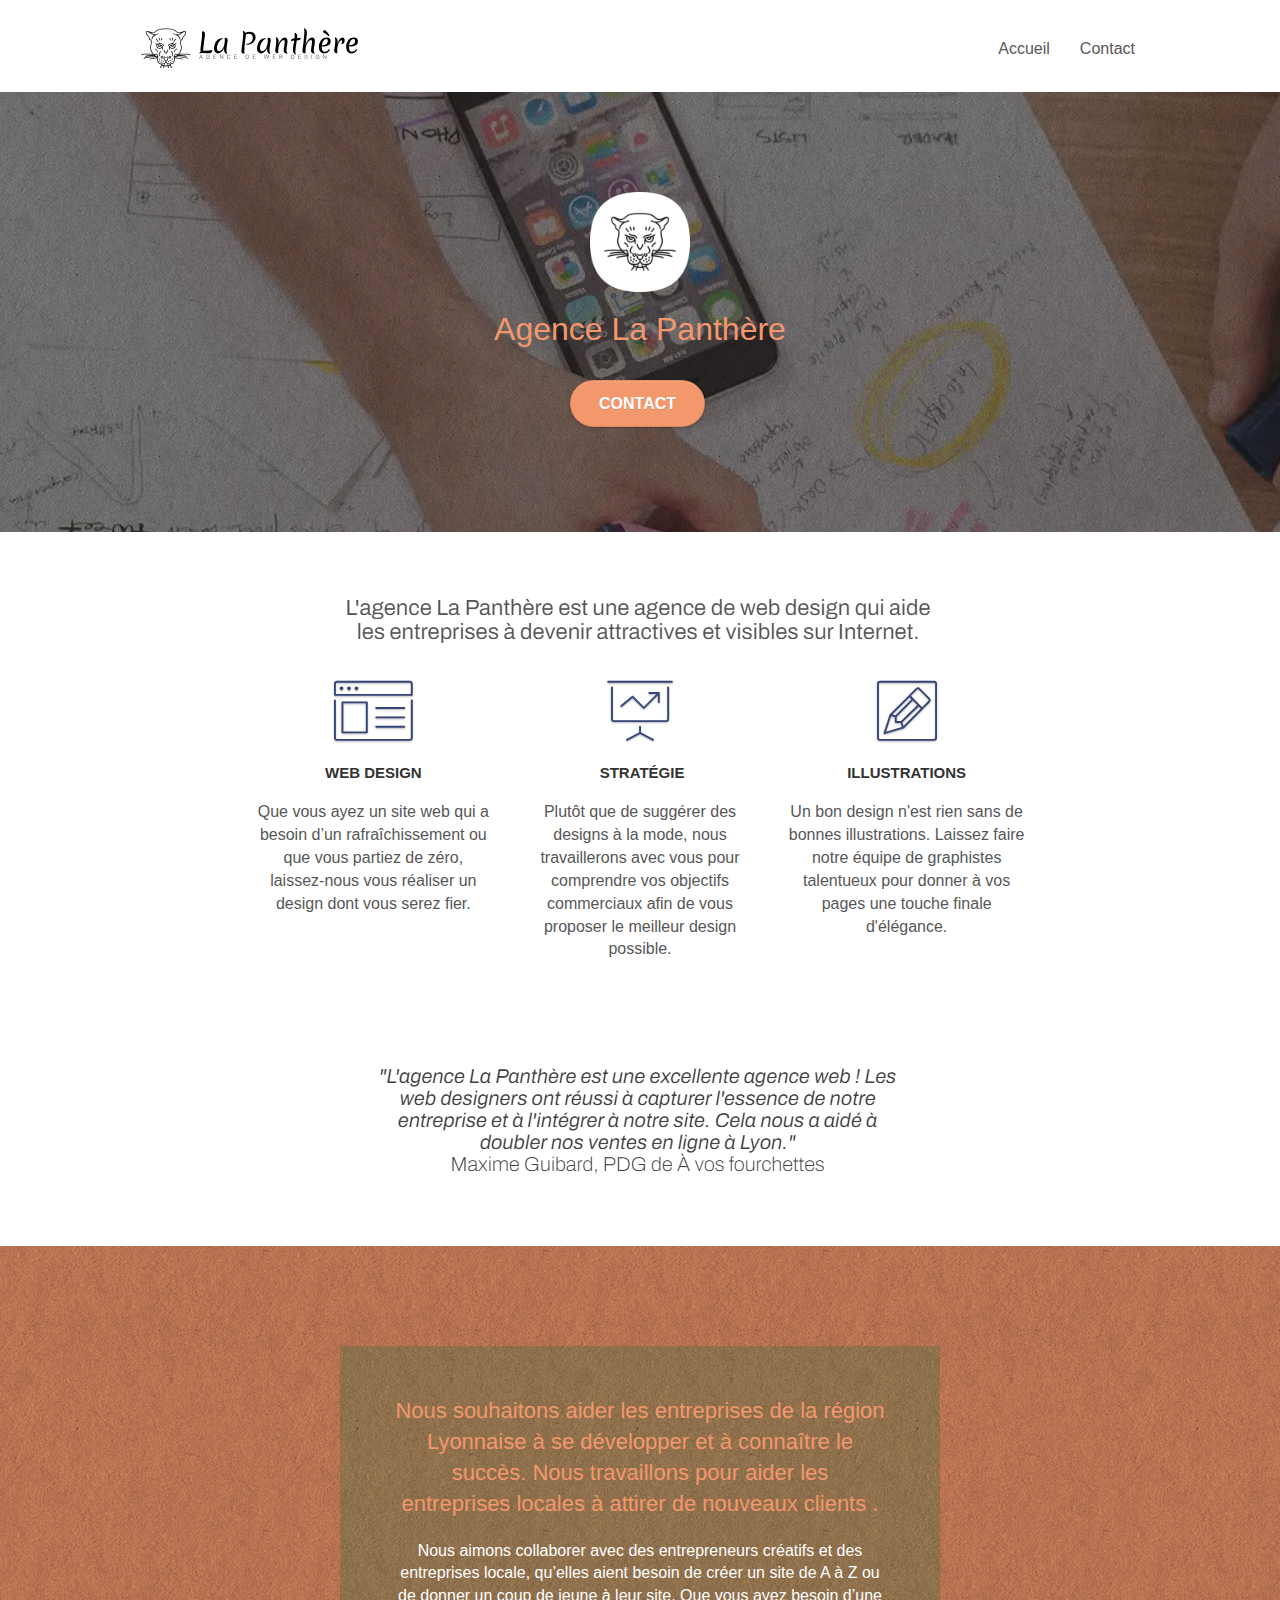
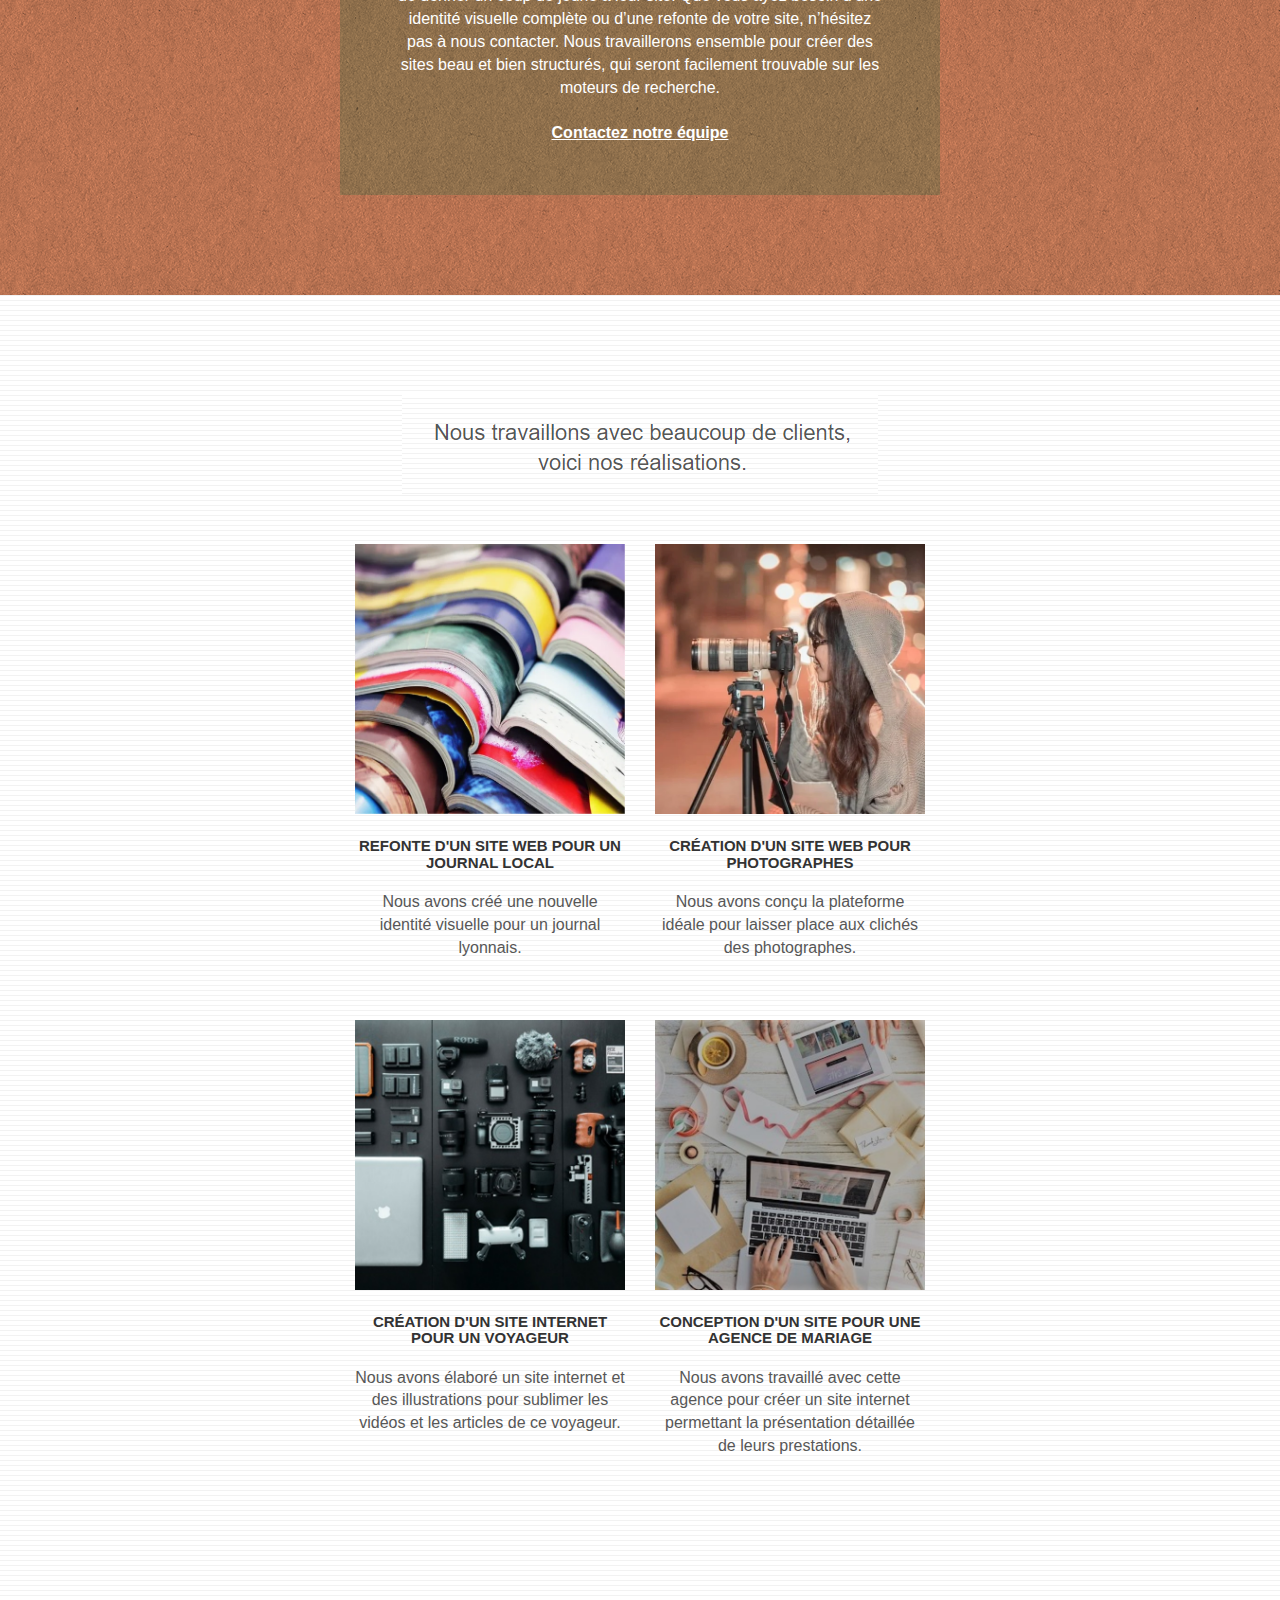
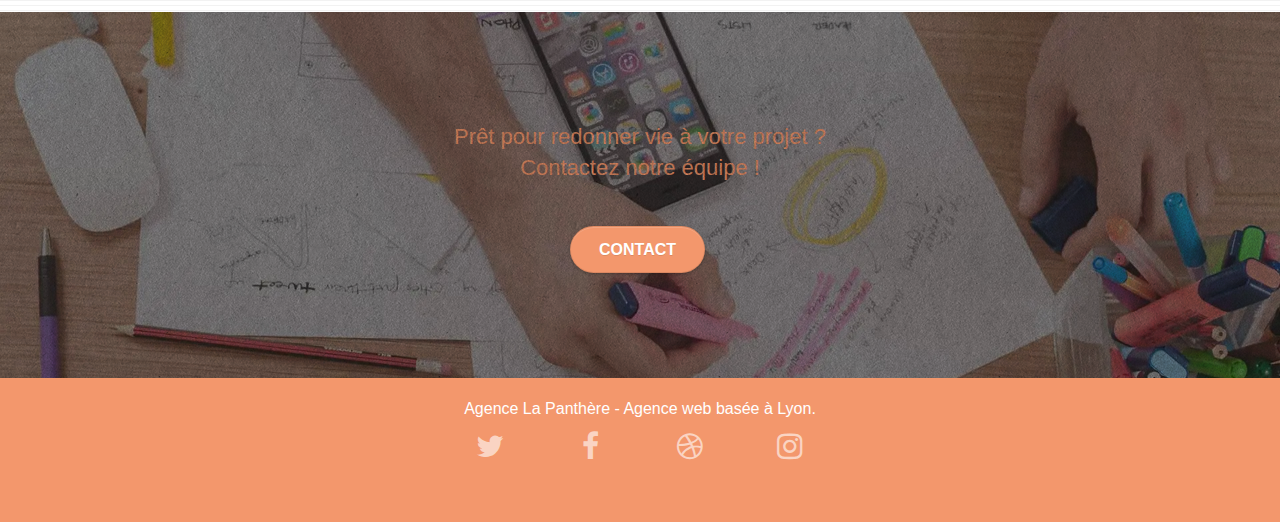
==== commit 8462e70c: "Mise à jour compression et format d'images du reste de la page" ====
--- a/index.html
+++ b/index.html
@@ -64,7 +64,7 @@
 	<div class="container bloc-lg">
 		<div class="row tight-width-whitespace">
 			<article class="col-sm-12">
-				<img src="img/logo.png" class="center-block image-resize-mode" width="100" alt="Agence La Panthère, agence web paris, création logo paris" />
+				<img src="img/logo.webp" class="center-block image-resize-mode" width="100" alt="Agence La Panthère, agence web paris, création logo paris" />
 				<h1 class="text-center hero-bloc-text tc-white ">
 					Agence La Panthère
 				</h1>
@@ -122,7 +122,7 @@
 		</div>
 		<div class="row voffset-lg voffset">
 			<div class="col-xs-12 col-md-8 col-md-offset-2 text-center">
-				<img alt="agence web, agence web paris, web design paris, stratégie web" src="img/citation.png" />
+				<img alt="Citation de l'agence web la panthère" src="img/citation.webp" />
 
 			</div>
 		</div>
--- a/style.css
+++ b/style.css
@@ -818,11 +818,11 @@
 }
 
 .bg-banniere {
-    background-image: url("img/agence-la-panthere.jpg");
+    background-image: url("img/agence-la-panthere.webp");
 }
 
 .bg-presentation {
-    background-image: url("img/image-de-presentation.bmp");
+    background-image: url("img/image-de-presentation.webp");
 }
 
 @media (max-width: 1024px) {
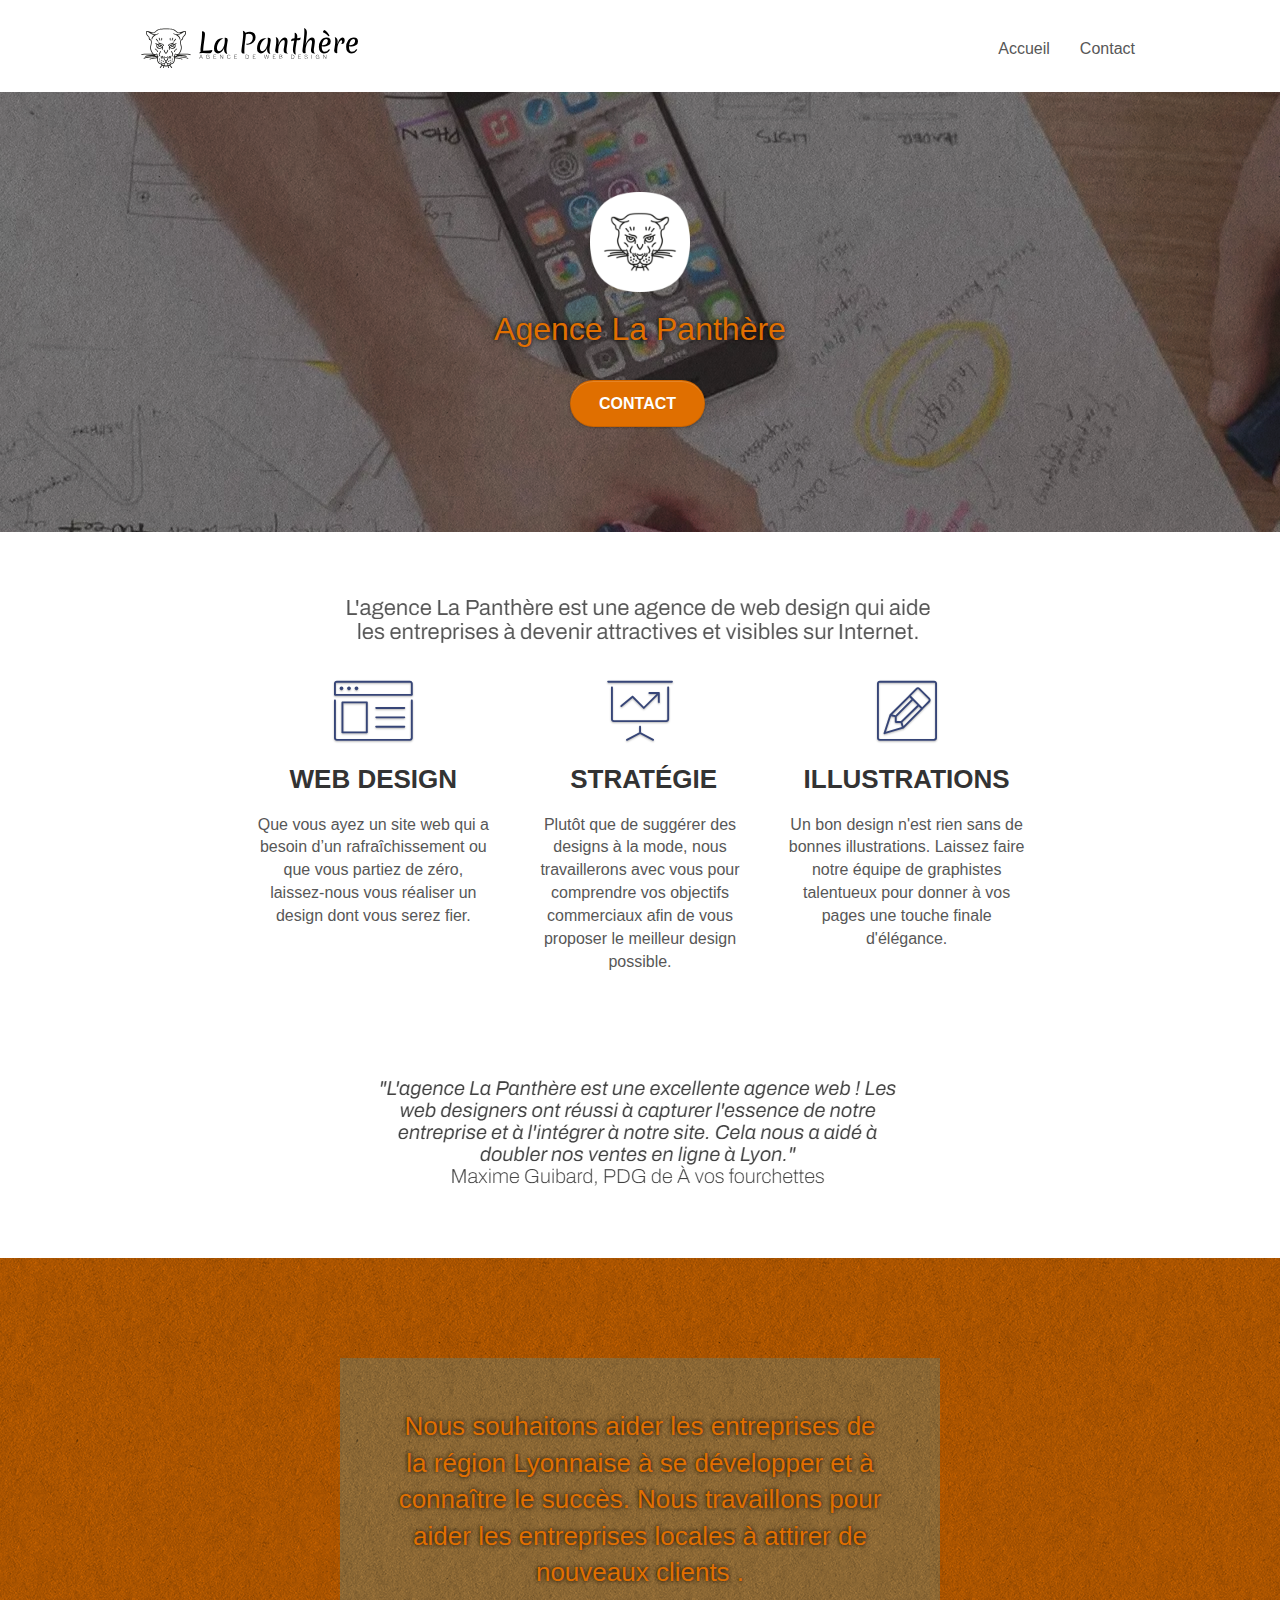
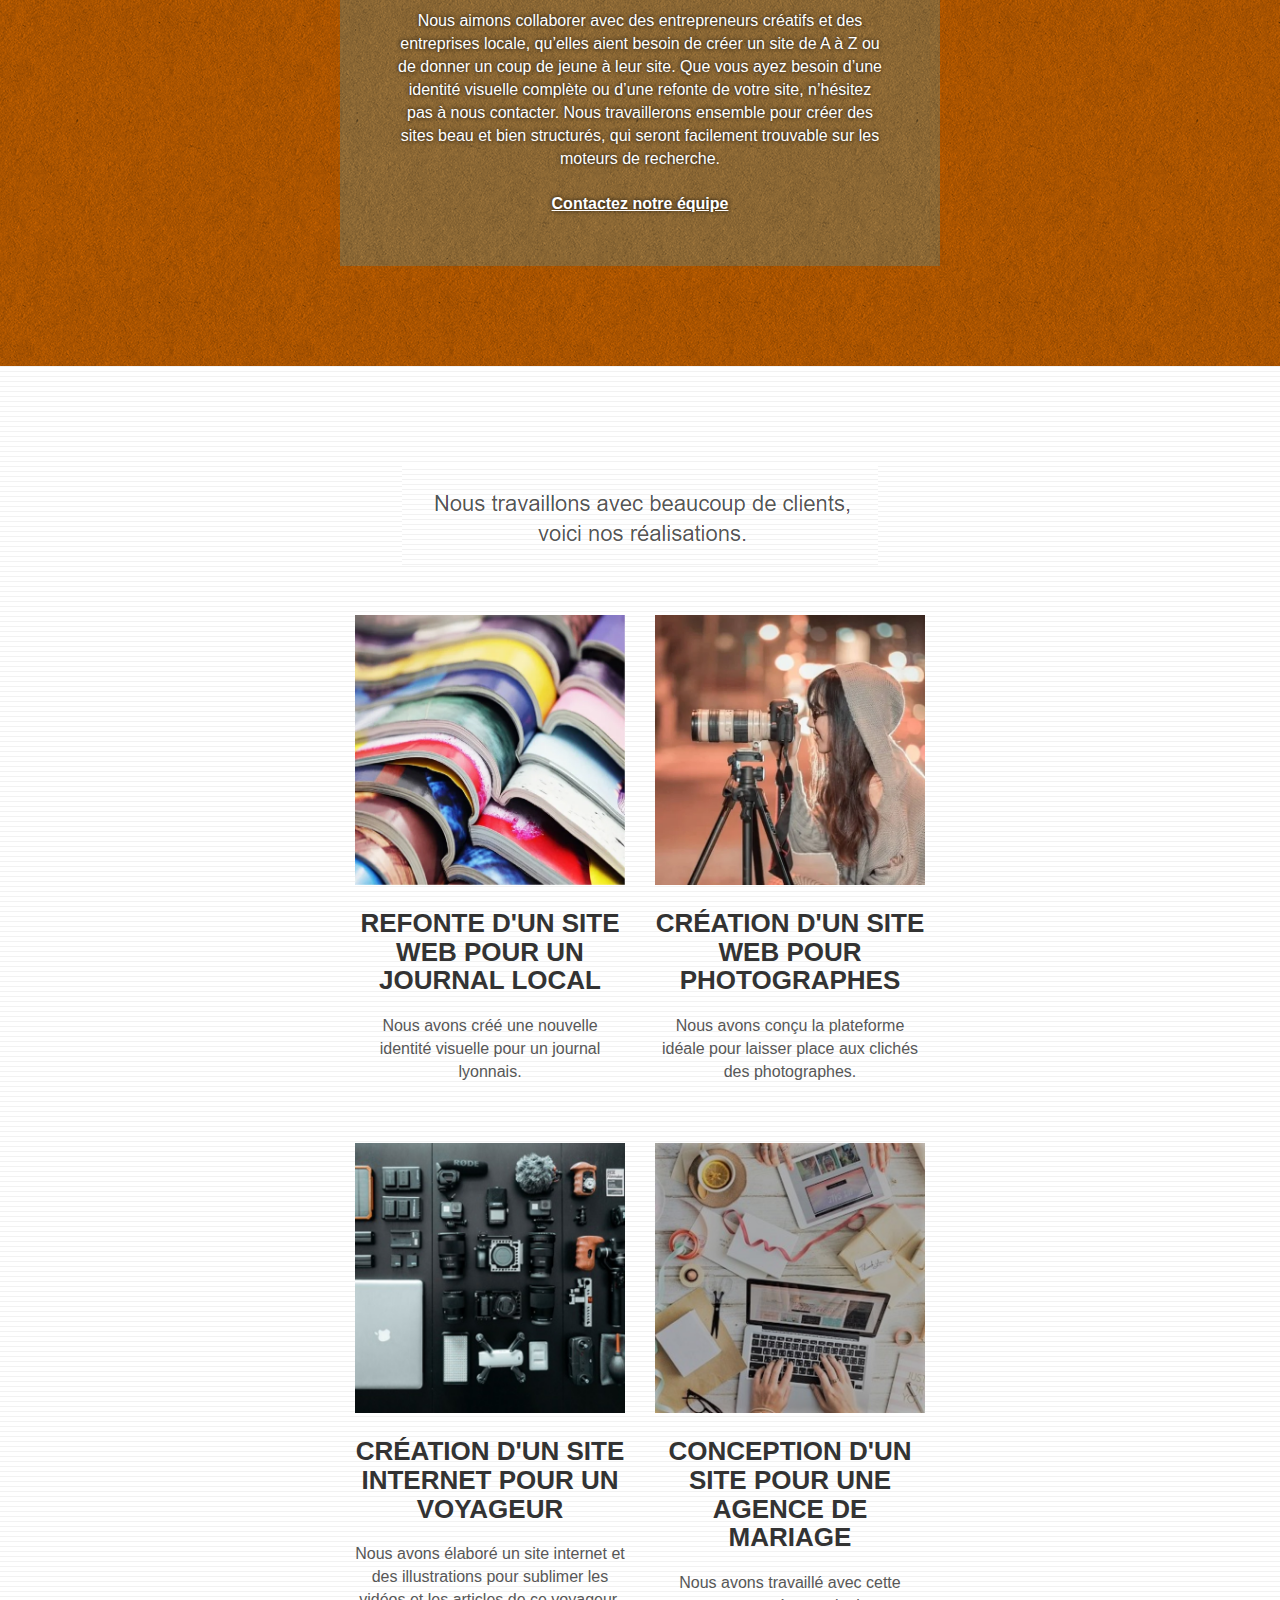
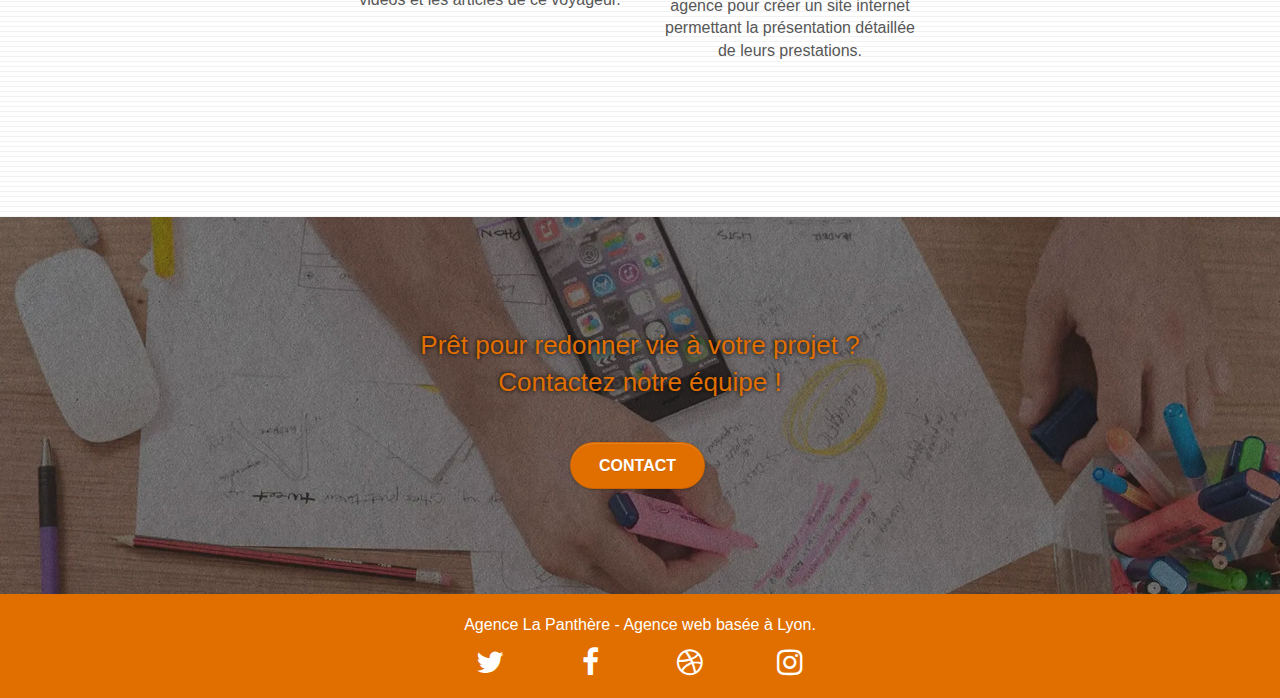
==== commit 6b4c4582: "Amélioration du contraste texte et arrière plan pour l'accessibilité" ====
--- a/index.html
+++ b/index.html
@@ -243,7 +243,6 @@
 							<a class="social" aria-label="Accédez à notre compte instagram" href="index.html"><span class="fa fa-instagram icon-md"></span></a>
 						</div>
 					</div>
-					<div class="keywords" style="color:#F3976C;">Agence web à paris, stratégie web, web design, illustrations, design de site web, site web, web, internet, site internet, site</div>
 				</div>
 			</div>
 		</div>
--- a/style.css
+++ b/style.css
@@ -133,7 +133,7 @@
 .d-bloc h5 a,
 .d-bloc h6 a,
 .d-bloc p a {
-    color: rgba(255, 255, 255, .6);
+    color: rgba(255, 255, 255);
 }
 
 .d-bloc .a-btn:hover,
@@ -438,6 +438,8 @@
 .mg-md {
     margin-top: 10px;
     margin-bottom: 20px;
+    position: relative;
+    font-size: 26px;
 }
 
 .mg-lg {
@@ -771,15 +773,20 @@
 }
 
 .bgc-atomic-tangerine {
-    background-color: #F3976C;
+    background-color: #E06F00;
 }
 
 .tc-white {
-    color: #F3976C!important;
+    color: #E06F00!important;
+    text-shadow: 0px 0px 4px black;
+}
+
+#bloc-6 h1, #bloc-6 p {
+    color: #FFFFFF!important;
 }
 
 .btn-atomic-tangerine {
-    background: #F3976C;
+    background: #E06F00;
     color: #FFFFFF!important;
 }
 
@@ -848,18 +855,6 @@
     }
 }
 
-@media only screen and (min-device-width: 768px) and (max-device-width: 1024px) and (orientation: landscape) {
-    .b-parallax {
-        background-attachment: scroll;
-    }
-}
-
-@media only screen and (min-device-width: 1024px) and (max-device-width: 1366px) and (-webkit-min-device-pixel-ratio: 1.5) {
-    .b-parallax {
-        background-attachment: scroll;
-    }
-}
-
 @media (max-width: 991px) {
     .container {
         width: 100%;
@@ -872,10 +867,6 @@
         overflow-x: hidden;
         position: relative;
     }
-    .bloc {
-        padding-left: constant(safe-area-inset-left);
-        padding-right: constant(safe-area-inset-right);
-    }
     .bloc-group,
     .bloc-group .bloc {
         display: block;
@@ -884,8 +875,6 @@
     .bloc-fill-screen .fill-bloc-top-edge,
     .bloc-fill-screen .fill-bloc-bottom-edge {
         padding: 0 20px;
-        padding-left: constant(safe-area-inset-left);
-        padding-right: constant(safe-area-inset-right);
     }
 }
 
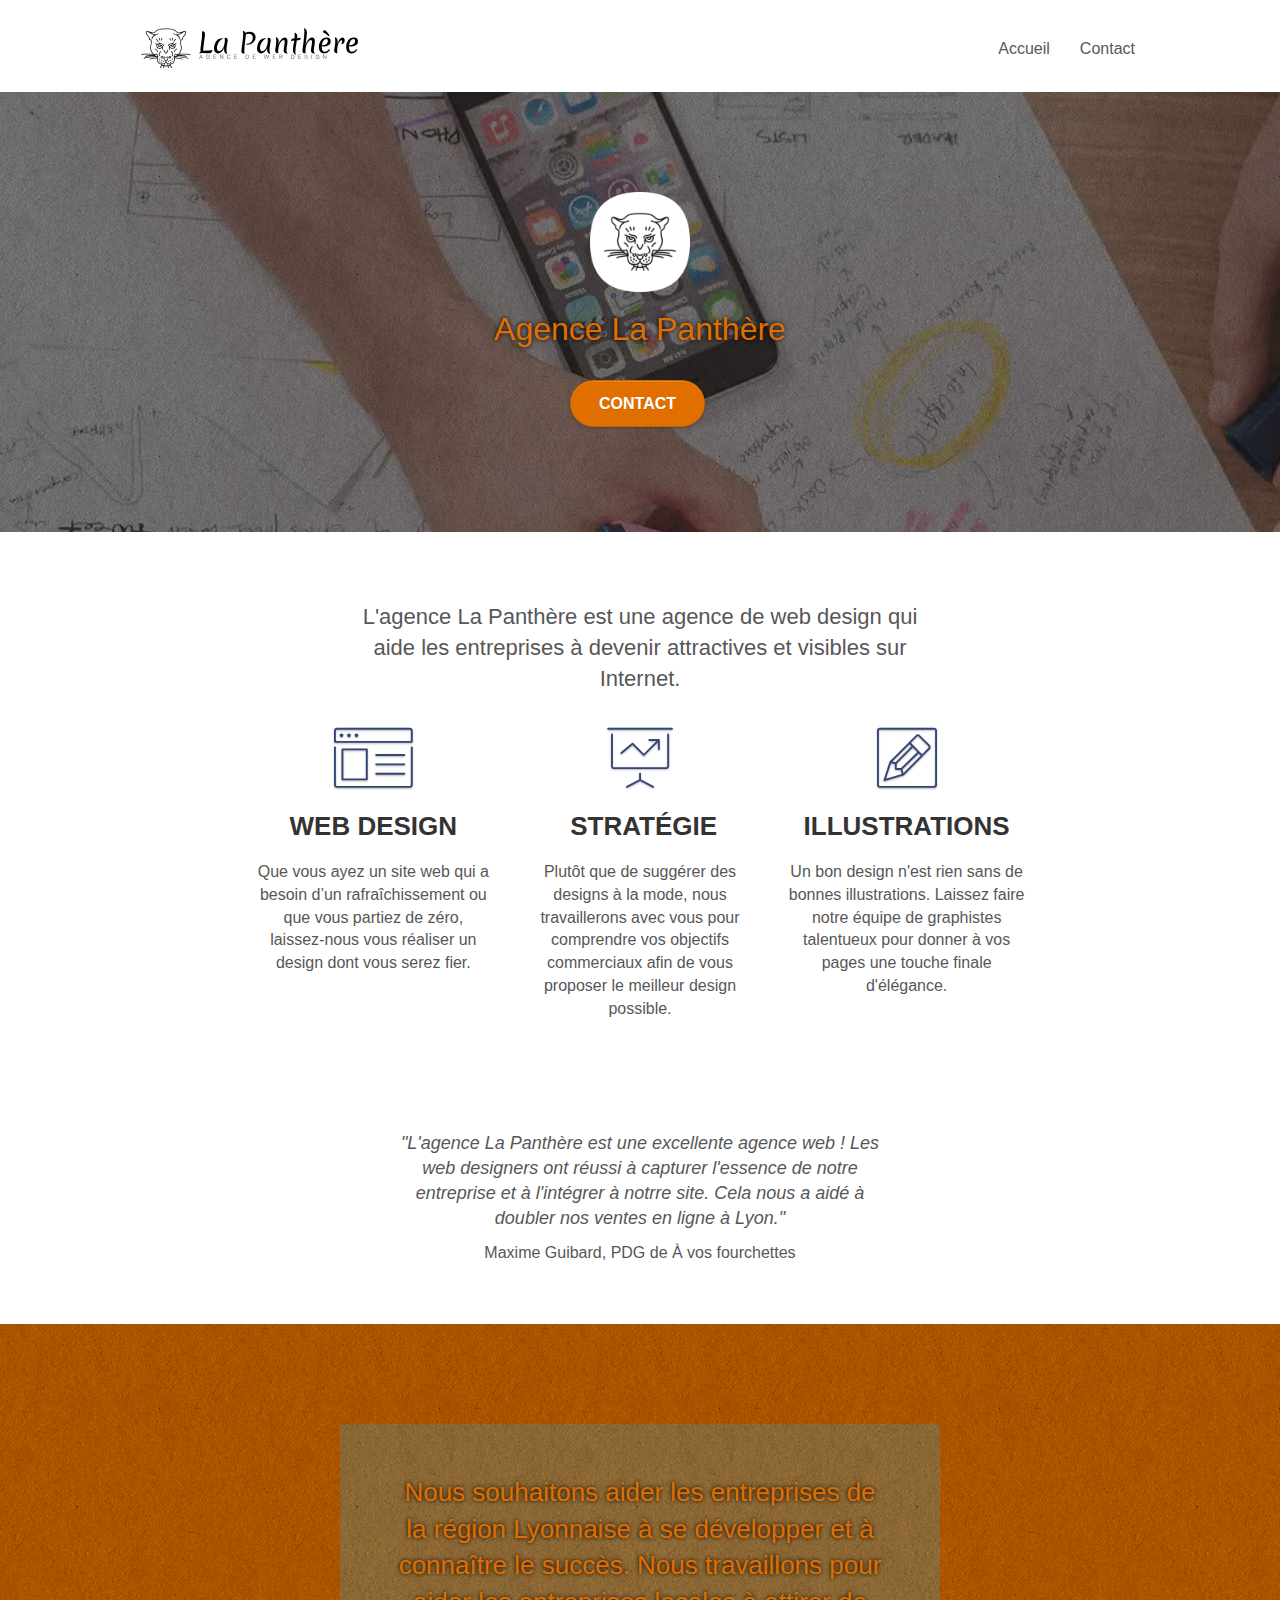
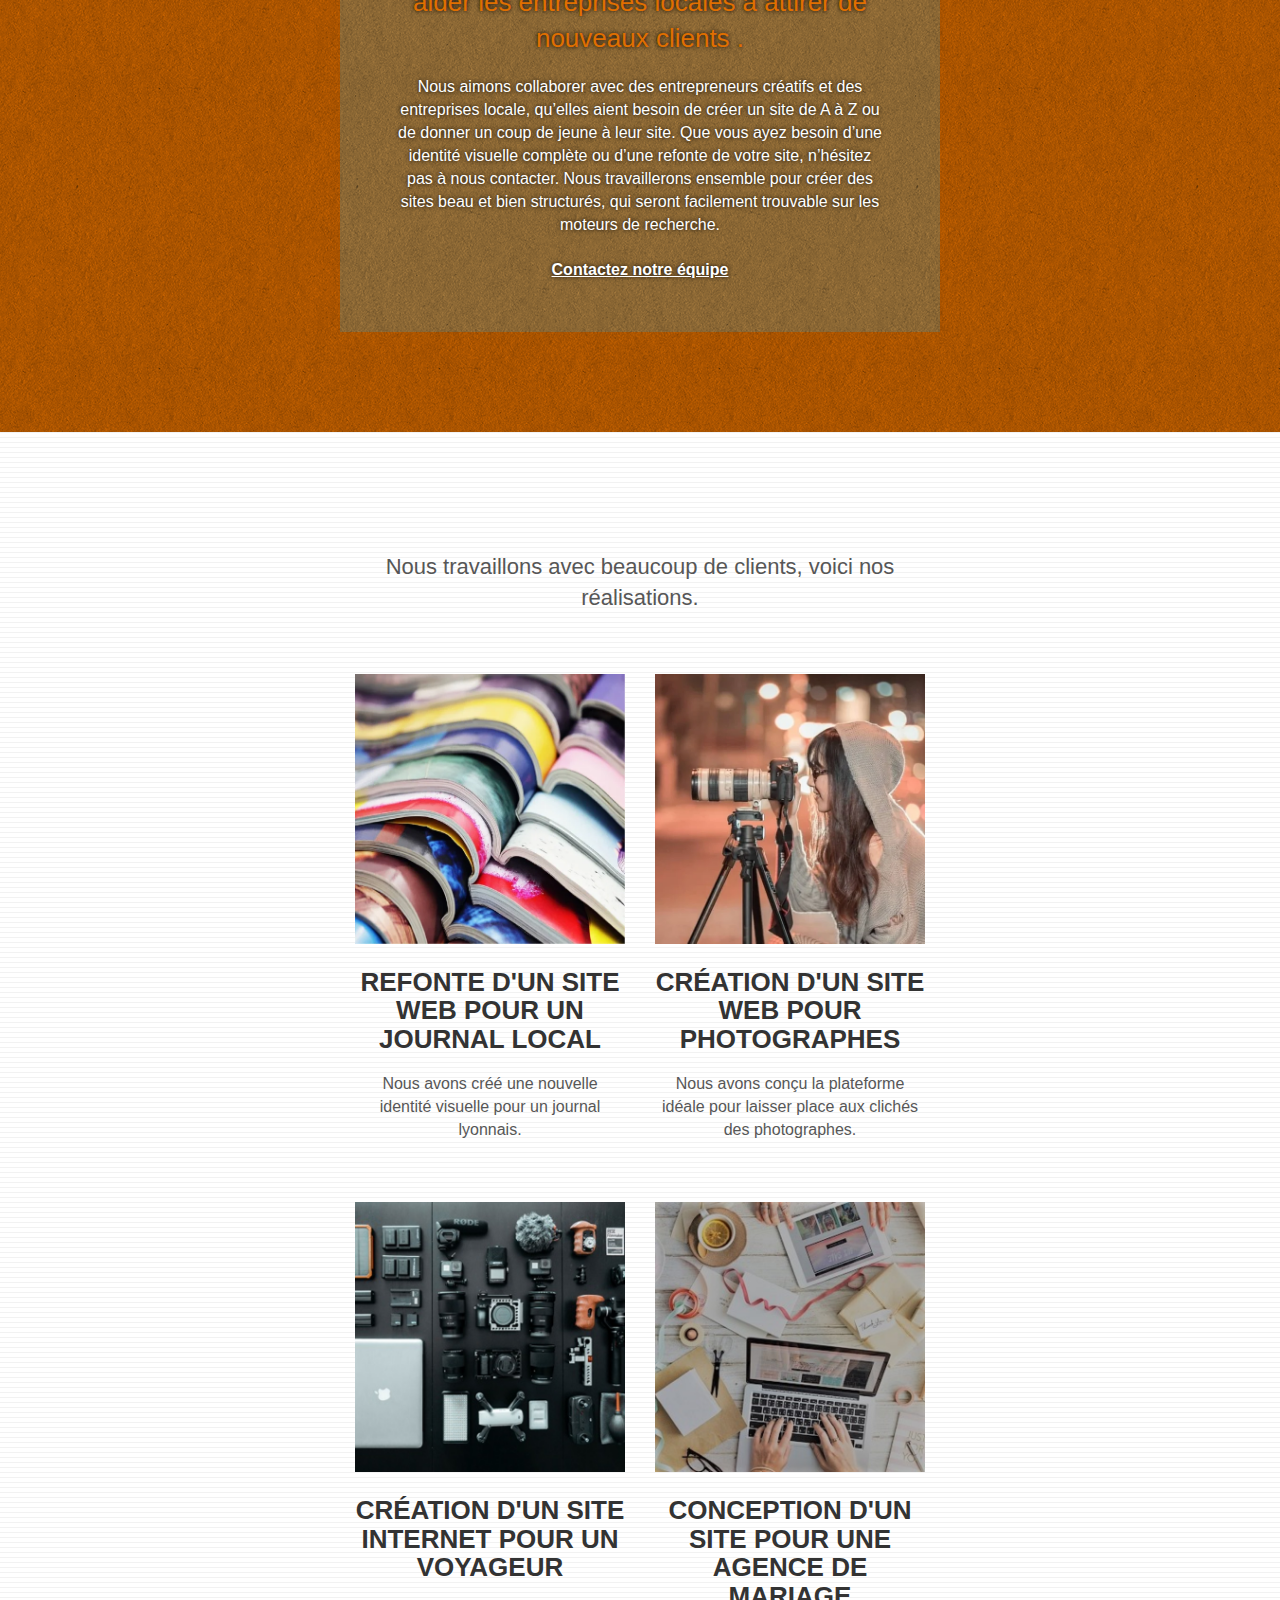
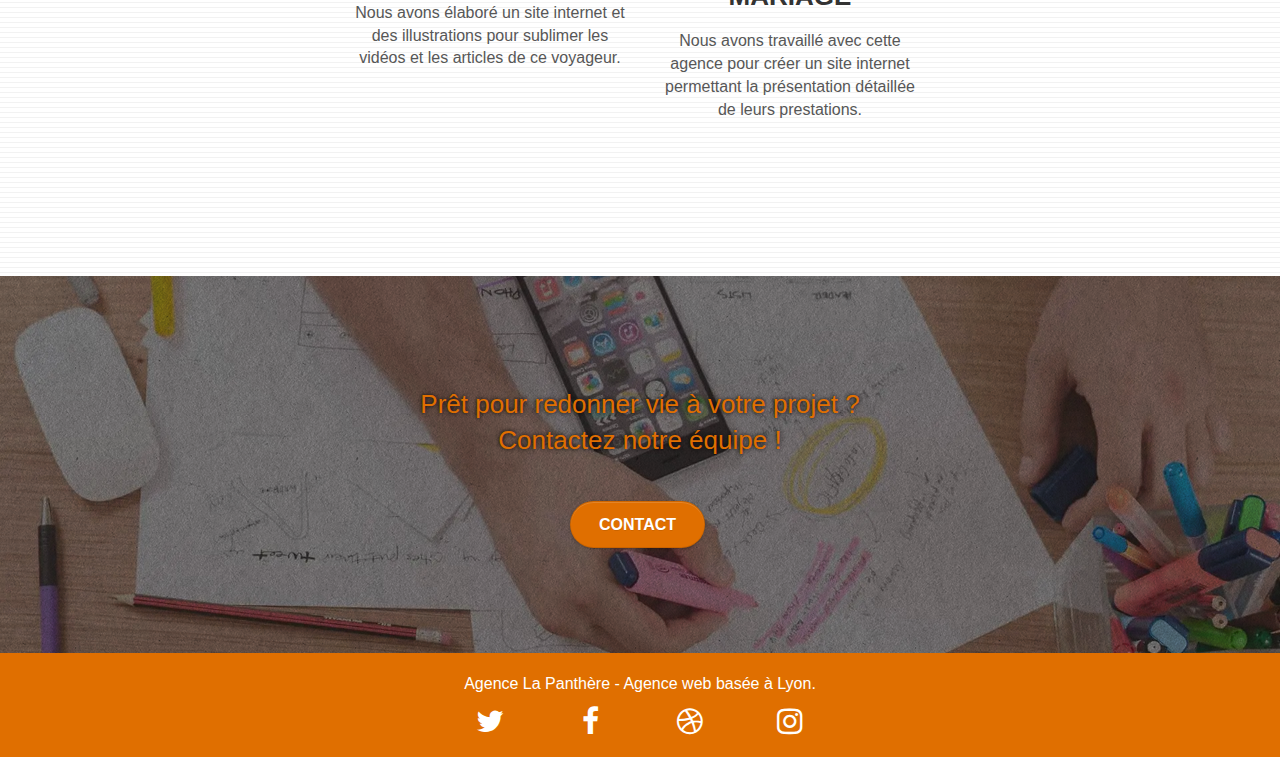
==== commit f49c98a0: "Remplacement image et texte alternatif par texte h2, adapté responsive" ====
--- a/index.html
+++ b/index.html
@@ -37,7 +37,7 @@
 
 		<nav class="navbar row">
 			<div class="navbar-header">
-				<a class="navbar-brand" href="index.html"><img src="img/agence-la-panthere-monochrome.svg" alt="paris web design logo agence web meilleure agence" height="40" /></a>
+				<a class="navbar-brand" href="index.html"><img src="img/agence-la-panthere-monochrome.svg" alt="Agence La Panthère" height="40" /></a>
 				<button id="nav-toggle" type="button" class="ui-navbar-toggle navbar-toggle" data-toggle="collapse" data-target=".navbar-1">
 					<span class="sr-only">Toggle navigation</span><span class="icon-bar"></span><span class="icon-bar"></span><span class="icon-bar"></span>
 				</button>
@@ -64,7 +64,7 @@
 	<div class="container bloc-lg">
 		<div class="row tight-width-whitespace">
 			<article class="col-sm-12">
-				<img src="img/logo.webp" class="center-block image-resize-mode" width="100" alt="Agence La Panthère, agence web paris, création logo paris" />
+				<img src="img/logo.webp" class="center-block image-resize-mode" width="100" alt="Logo de l'Agence web La Panthère" />
 				<h1 class="text-center hero-bloc-text tc-white ">
 					Agence La Panthère
 				</h1>
@@ -82,7 +82,8 @@
 	<div class="container bloc-md">
 		<div class="row">
 			<div class="col-sm-12 text-center">
-				<img alt="agence web, agence web paris, web design paris, stratégie web" src="img/title.png" />
+				<h2>L'agence La Panthère est une agence de web design qui aide les entreprises à devenir attractives et visibles sur Internet.
+				</h2>
 			</div>
 		</div>
 		<div class="row voffset-lg med-width-whitespace">
@@ -122,8 +123,10 @@
 		</div>
 		<div class="row voffset-lg voffset">
 			<div class="col-xs-12 col-md-8 col-md-offset-2 text-center">
-				<img alt="Citation de l'agence web la panthère" src="img/citation.webp" />
-
+				<h2>
+					"L'agence La Panthère est une excellente agence web ! Les web designers ont réussi à capturer l'essence de notre entreprise et à l'intégrer à notrre site. Cela nous a aidé à doubler nos ventes en ligne à Lyon."
+				</h2>
+				<p>Maxime Guibard, PDG de À vos fourchettes</p>
 			</div>
 		</div>
 	</div>
@@ -152,7 +155,9 @@
 	<div class="container bloc-lg">
 		<div class="row">
 			<div class="col-sm-12 text-center">
-				<img alt="agence web, agence web paris, web design paris, stratégie web" src="img/title2.png" />
+				<h2>
+					Nous travaillons avec beaucoup de clients, voici nos réalisations.
+				</h2>
 			</div>
 		</div>
 		<div class="row tight-width-whitespace portfolio-row">
--- a/style.css
+++ b/style.css
@@ -776,6 +776,20 @@
     background-color: #E06F00;
 }
 
+.col-sm-12.text-center h2 {
+    display: inline-block;
+    text-align: center;
+    max-width: 600px;
+}
+
+.col-xs-12 h2 {
+    display: inline-block;
+    text-align: center;
+    font-style: italic;
+    max-width: 500px;
+    font-size: 18px;
+}
+
 .tc-white {
     color: #E06F00!important;
     text-shadow: 0px 0px 4px black;
@@ -830,6 +844,18 @@
 
 .bg-presentation {
     background-image: url("img/image-de-presentation.webp");
+}
+
+@media only screen and (max-width: 1024px) and (orientation: landscape) {
+    .b-parallax {
+        background-attachment: scroll;
+    }
+}
+
+@media only screen and (max-width: 1366px) and (-webkit-min-device-pixel-ratio: 1.5) {
+    .b-parallax {
+        background-attachment: scroll;
+    }
 }
 
 @media (max-width: 1024px) {
